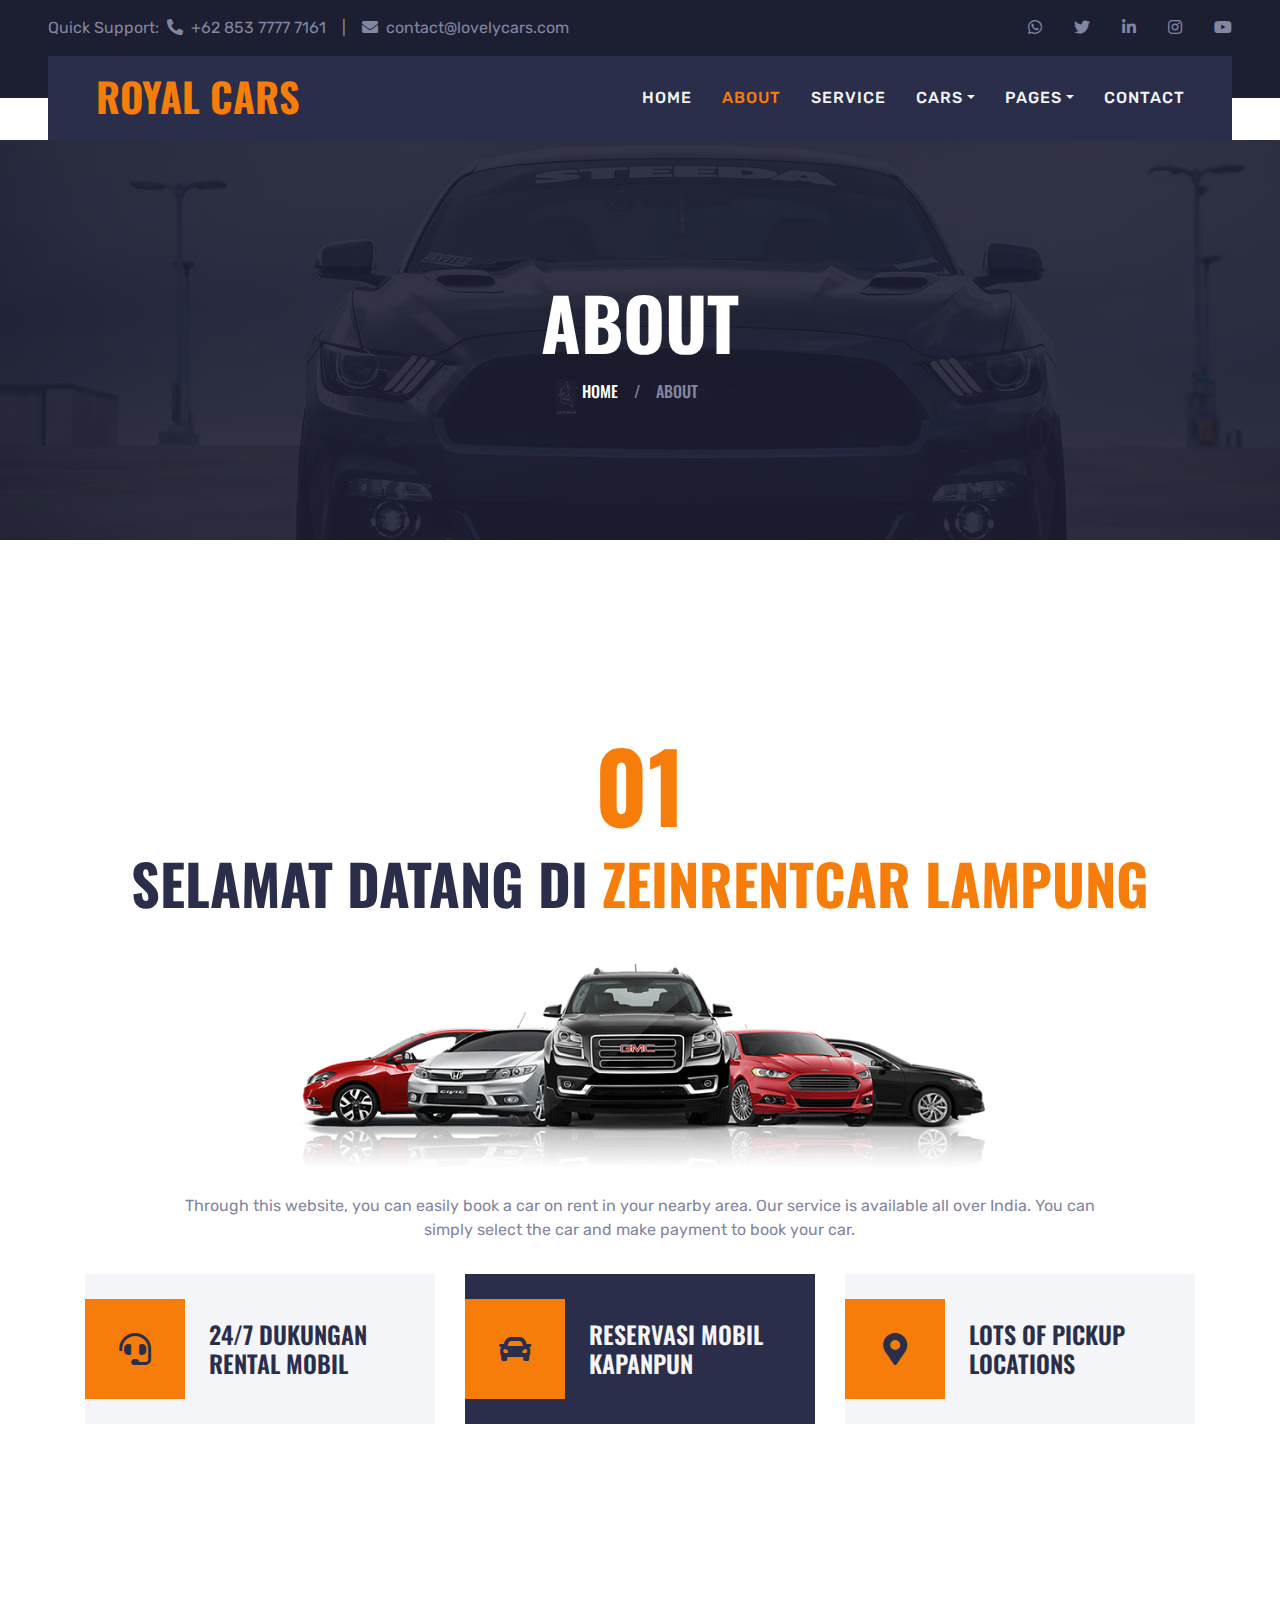
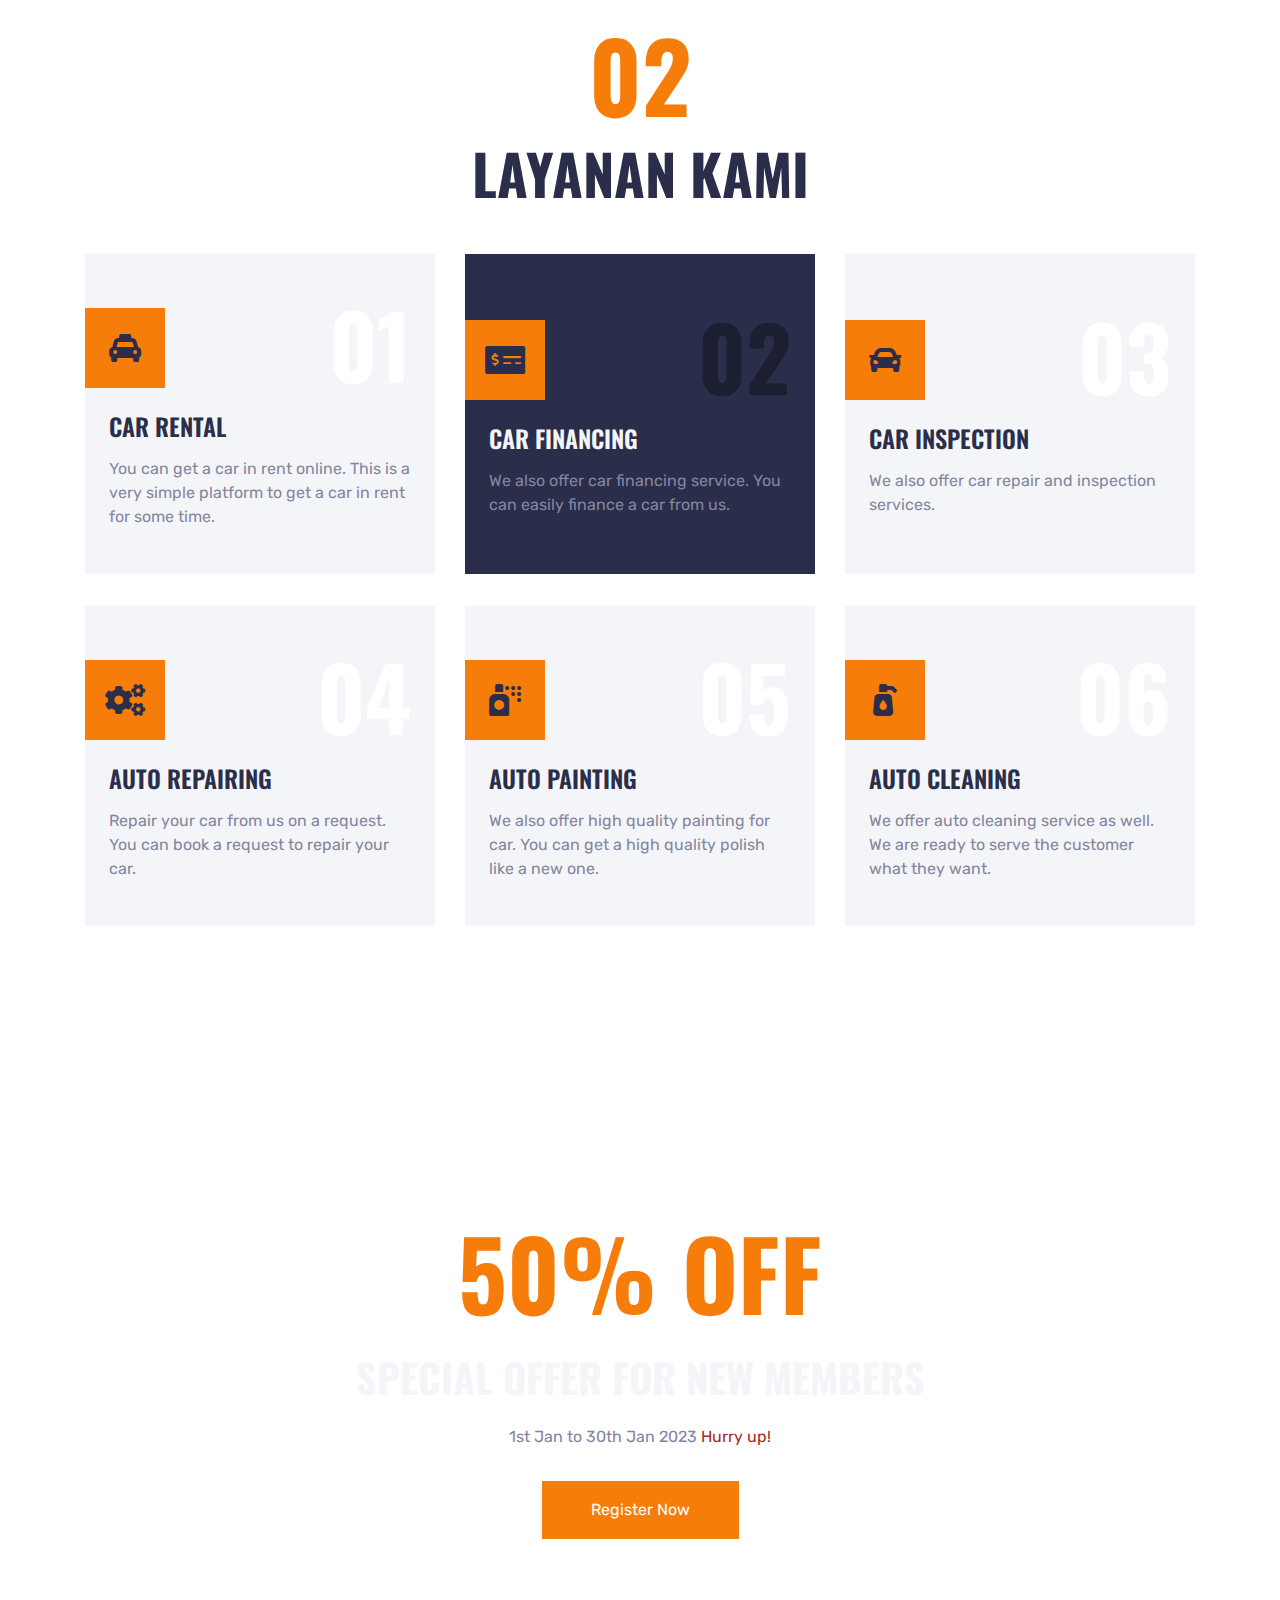
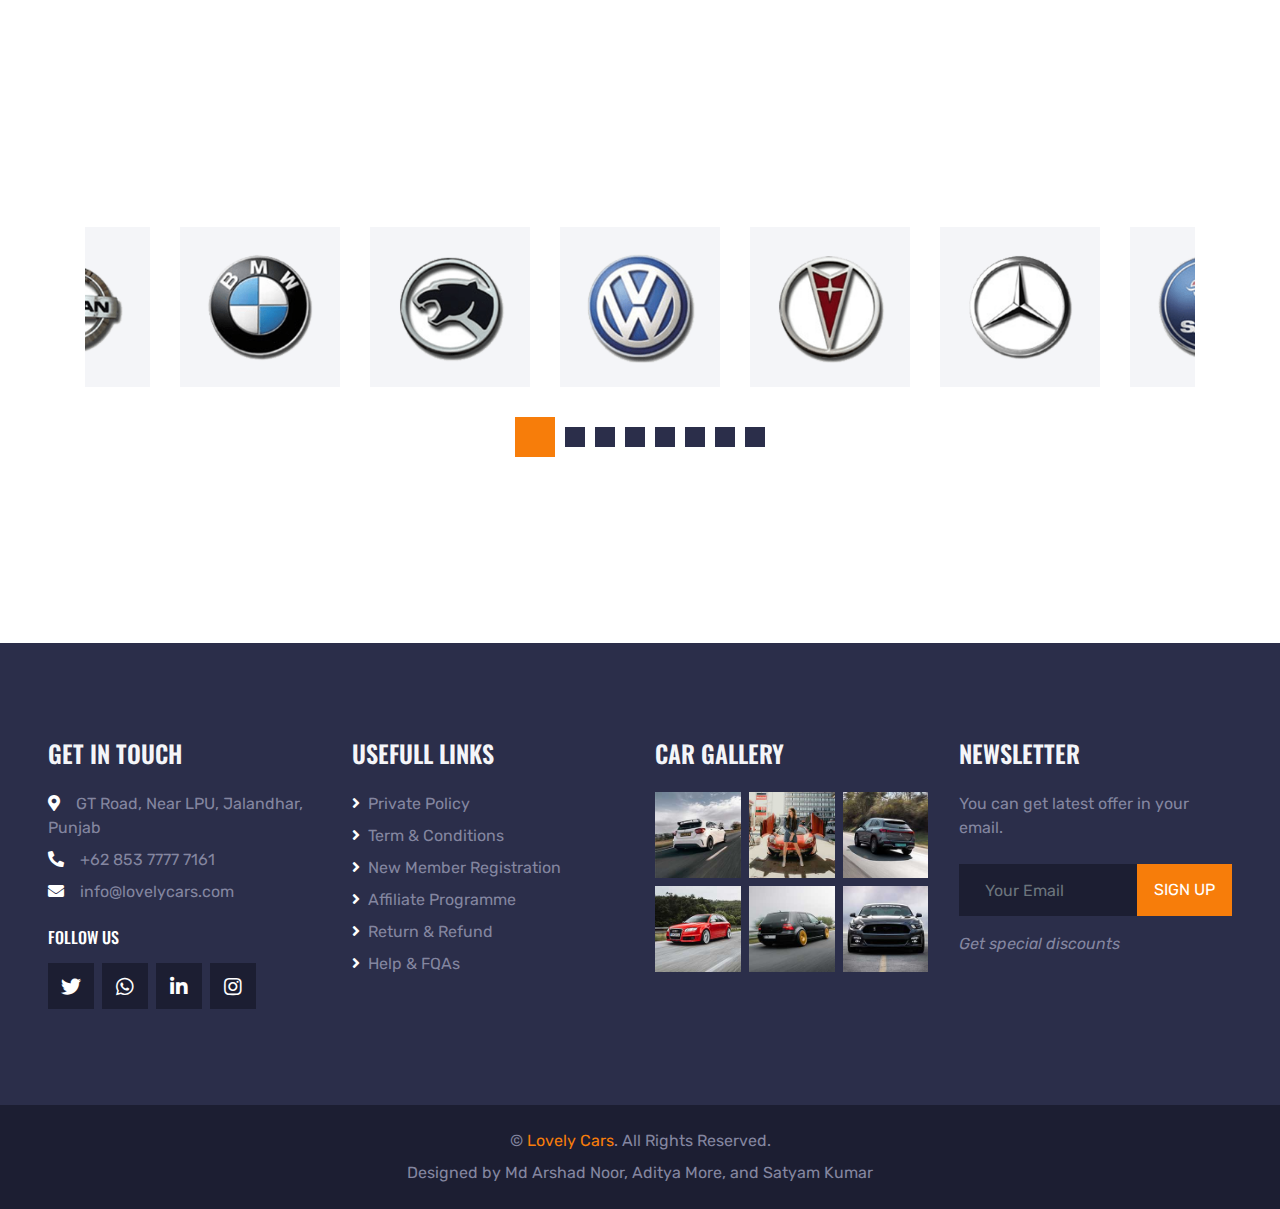
==== about.html @ 0894b6e5 "first commit" ====
<!DOCTYPE html>
<html lang="en">

<head>
    <meta charset="utf-8">
    <title>Lovely Cars - Zeinrentcar Online</title>
    <meta content="width=device-width, initial-scale=1.0" name="viewport">
    <meta content="Lovely Cars - Zeinrentcar online" name="keywords">
    <meta content="This is a car rental website. You can Zeinrentcar in Jalandhar, punjab." name="description">

    <!-- Favicon -->
    <link href="img/favicon.ico" rel="icon">

    <!-- Google Web Fonts -->
    <link rel="preconnect" href="https://fonts.gstatic.com">
    <link href="https://fonts.googleapis.com/css2?family=Oswald:wght@400;500;600;700&family=Rubik&display=swap" rel="stylesheet"> 

    <!-- Font Awesome -->
    <link href="https://cdnjs.cloudflare.com/ajax/libs/font-awesome/5.15.0/css/all.min.css" rel="stylesheet">

    <!-- Libraries Stylesheet -->
    <link href="lib/owlcarousel/assets/owl.carousel.min.css" rel="stylesheet">
    <link href="lib/tempusdominus/css/tempusdominus-bootstrap-4.min.css" rel="stylesheet" />

    <!-- Customized Bootstrap Stylesheet -->
    <link href="css/bootstrap.min.css" rel="stylesheet">

    <!-- Template Stylesheet -->
    <link href="css/style.css" rel="stylesheet">
</head>

<body>
    <!-- Topbar Start -->
    <div class="container-fluid bg-dark py-3 px-lg-5 d-none d-lg-block">
        <div class="row">
            <div class="col-md-6 text-center text-lg-left mb-2 mb-lg-0">
                <div class="d-inline-flex align-items-center">
                    <span class="text-body">Quick Support: &nbsp;</span>
                    <a class="text-body pr-3" href=""><i class="fa fa-phone-alt mr-2"></i>+62 853 7777 7161</a>
                    <span class="text-body">|</span>
                    <a class="text-body px-3" href=""><i class="fa fa-envelope mr-2"></i>contact@lovelycars.com</a>
                </div>
            </div>
            <div class="col-md-6 text-center text-lg-right">
                <div class="d-inline-flex align-items-center">
                    <a class="text-body px-3" href="">
                        <i class="fab fa-whatsapp"></i>
                    </a>
                    <a class="text-body px-3" href="">
                        <i class="fab fa-twitter"></i>
                    </a>
                    <a class="text-body px-3" href="">
                        <i class="fab fa-linkedin-in"></i>
                    </a>
                    <a class="text-body px-3" href="">
                        <i class="fab fa-instagram"></i>
                    </a>
                    <a class="text-body pl-3" href="">
                        <i class="fab fa-youtube"></i>
                    </a>
                </div>
            </div>
        </div>
    </div>
    <!-- Topbar End -->


    <!-- Navbar Start -->
    <div class="container-fluid position-relative nav-bar p-0">
        <div class="position-relative px-lg-5" style="z-index: 9;">
            <nav class="navbar navbar-expand-lg bg-secondary navbar-dark py-3 py-lg-0 pl-3 pl-lg-5">
                <a href="" class="navbar-brand">
                    <h1 class="text-uppercase text-primary mb-1">Royal Cars</h1>
                </a>
                <button type="button" class="navbar-toggler" data-toggle="collapse" data-target="#navbarCollapse">
                    <span class="navbar-toggler-icon"></span>
                </button>
                <div class="collapse navbar-collapse justify-content-between px-3" id="navbarCollapse">
                    <div class="navbar-nav ml-auto py-0">
                        <a href="index.html" class="nav-item nav-link">Home</a>
                        <a href="about.html" class="nav-item nav-link active">About</a>
                        <a href="service.html" class="nav-item nav-link">Service</a>
                        <div class="nav-item dropdown">
                            <a href="#" class="nav-link dropdown-toggle" data-toggle="dropdown">Cars</a>
                            <div class="dropdown-menu rounded-0 m-0">
                                <a href="car.html" class="dropdown-item">Car Listing</a>
                                <a href="detail.html" class="dropdown-item">Car Detail</a>
                                <a href="booking.html" class="dropdown-item">Car Booking</a>
                            </div>
                        </div>
                        <div class="nav-item dropdown">
                            <a href="#" class="nav-link dropdown-toggle" data-toggle="dropdown">Pages</a>
                            <div class="dropdown-menu rounded-0 m-0">
                                <a href="#" class="dropdown-item">The Team</a>
                                <a href="#" class="dropdown-item">Testimonial</a>
                            </div>
                        </div>
                        <a href="contact.html" class="nav-item nav-link">Contact</a>
                    </div>
                </div>
            </nav>
        </div>
    </div>
    <!-- Navbar End -->


    <!-- Page Header Start -->
    <div class="container-fluid page-header">
        <h1 class="display-3 text-uppercase text-white mb-3">About</h1>
        <div class="d-inline-flex text-white">
            <h6 class="text-uppercase m-0"><a class="text-white" href="">Home</a></h6>
            <h6 class="text-body m-0 px-3">/</h6>
            <h6 class="text-uppercase text-body m-0">About</h6>
        </div>
    </div>
    <!-- Page Header Start -->


   <!-- About Start -->
   <div class="container-fluid py-5">
    <div class="container pt-5 pb-3">
        <h1 class="display-1 text-primary text-center">01</h1>
        <h1 class="display-4 text-uppercase text-center mb-5">Selamat Datang di <span class="text-primary">ZEINRENTCAR LAMPUNG</span></h1>
        <div class="row justify-content-center">
            <div class="col-lg-10 text-center">
                <img class="w-75 mb-4" src="img/about.png" alt="">
                <p>Through this website, you can easily book a car on rent in your nearby area. Our service is available all over India. You can simply select the car and make payment to book your car.</p>
            </div>
        </div>
        <div class="row mt-3">
            <div class="col-lg-4 mb-2">
                <div class="d-flex align-items-center bg-light p-4 mb-4" style="height: 150px;">
                    <div class="d-flex align-items-center justify-content-center flex-shrink-0 bg-primary ml-n4 mr-4" style="width: 100px; height: 100px;">
                        <i class="fa fa-2x fa-headset text-secondary"></i>
                    </div>
                    <h4 class="text-uppercase m-0">24/7 Dukungan Rental Mobil</h4>
                </div>
            </div>
            <div class="col-lg-4 mb-2">
                <div class="d-flex align-items-center bg-secondary p-4 mb-4" style="height: 150px;">
                    <div class="d-flex align-items-center justify-content-center flex-shrink-0 bg-primary ml-n4 mr-4" style="width: 100px; height: 100px;">
                        <i class="fa fa-2x fa-car text-secondary"></i>
                    </div>
                    <h4 class="text-light text-uppercase m-0">Reservasi Mobil Kapanpun</h4>
                </div>
            </div>
            <div class="col-lg-4 mb-2">
                <div class="d-flex align-items-center bg-light p-4 mb-4" style="height: 150px;">
                    <div class="d-flex align-items-center justify-content-center flex-shrink-0 bg-primary ml-n4 mr-4" style="width: 100px; height: 100px;">
                        <i class="fa fa-2x fa-map-marker-alt text-secondary"></i>
                    </div>
                    <h4 class="text-uppercase m-0">Lots Of Pickup Locations</h4>
                </div>
            </div>
        </div>
    </div>
</div>
<!-- About End -->


<!-- Services Start -->
<div class="container-fluid py-5">
    <div class="container pt-5 pb-3">
        <h1 class="display-1 text-primary text-center">02</h1>
        <h1 class="display-4 text-uppercase text-center mb-5">Layanan Kami</h1>
        <div class="row">
            <div class="col-lg-4 col-md-6 mb-2">
                <div class="service-item d-flex flex-column justify-content-center px-4 mb-4">
                    <div class="d-flex align-items-center justify-content-between mb-3">
                        <div class="d-flex align-items-center justify-content-center bg-primary ml-n4" style="width: 80px; height: 80px;">
                            <i class="fa fa-2x fa-taxi text-secondary"></i>
                        </div>
                        <h1 class="display-2 text-white mt-n2 m-0">01</h1>
                    </div>
                    <h4 class="text-uppercase mb-3">Car Rental</h4>
                    <p class="m-0">You can get a car in rent online. This is a very simple platform to get a car in rent for some time.</p>
                </div>
            </div>
            <div class="col-lg-4 col-md-6 mb-2">
                <div class="service-item active d-flex flex-column justify-content-center px-4 mb-4">
                    <div class="d-flex align-items-center justify-content-between mb-3">
                        <div class="d-flex align-items-center justify-content-center bg-primary ml-n4" style="width: 80px; height: 80px;">
                            <i class="fa fa-2x fa-money-check-alt text-secondary"></i>
                        </div>
                        <h1 class="display-2 text-white mt-n2 m-0">02</h1>
                    </div>
                    <h4 class="text-uppercase mb-3">Car Financing</h4>
                    <p class="m-0">We also offer car financing service. You can easily finance a car from us.</p>
                </div>
            </div>
            <div class="col-lg-4 col-md-6 mb-2">
                <div class="service-item d-flex flex-column justify-content-center px-4 mb-4">
                    <div class="d-flex align-items-center justify-content-between mb-3">
                        <div class="d-flex align-items-center justify-content-center bg-primary ml-n4" style="width: 80px; height: 80px;">
                            <i class="fa fa-2x fa-car text-secondary"></i>
                        </div>
                        <h1 class="display-2 text-white mt-n2 m-0">03</h1>
                    </div>
                    <h4 class="text-uppercase mb-3">Car Inspection</h4>
                    <p class="m-0">We also offer car repair and inspection services.</p>
                </div>
            </div>
            <div class="col-lg-4 col-md-6 mb-2">
                <div class="service-item d-flex flex-column justify-content-center px-4 mb-4">
                    <div class="d-flex align-items-center justify-content-between mb-3">
                        <div class="d-flex align-items-center justify-content-center bg-primary ml-n4" style="width: 80px; height: 80px;">
                            <i class="fa fa-2x fa-cogs text-secondary"></i>
                        </div>
                        <h1 class="display-2 text-white mt-n2 m-0">04</h1>
                    </div>
                    <h4 class="text-uppercase mb-3">Auto Repairing</h4>
                    <p class="m-0">Repair your car from us on a request. You can book a request to repair your car.</p>
                </div>
            </div>
            <div class="col-lg-4 col-md-6 mb-2">
                <div class="service-item d-flex flex-column justify-content-center px-4 mb-4">
                    <div class="d-flex align-items-center justify-content-between mb-3">
                        <div class="d-flex align-items-center justify-content-center bg-primary ml-n4" style="width: 80px; height: 80px;">
                            <i class="fa fa-2x fa-spray-can text-secondary"></i>
                        </div>
                        <h1 class="display-2 text-white mt-n2 m-0">05</h1>
                    </div>
                    <h4 class="text-uppercase mb-3">Auto Painting</h4>
                    <p class="m-0">We also offer high quality painting for car. You can get a high quality polish like a new one.</p>
                </div>
            </div>
            <div class="col-lg-4 col-md-6 mb-2">
                <div class="service-item d-flex flex-column justify-content-center px-4 mb-4">
                    <div class="d-flex align-items-center justify-content-between mb-3">
                        <div class="d-flex align-items-center justify-content-center bg-primary ml-n4" style="width: 80px; height: 80px;">
                            <i class="fa fa-2x fa-pump-soap text-secondary"></i>
                        </div>
                        <h1 class="display-2 text-white mt-n2 m-0">06</h1>
                    </div>
                    <h4 class="text-uppercase mb-3">Auto Cleaning</h4>
                    <p class="m-0">We offer auto cleaning service as well. We are ready to serve the customer what they want.</p>
                </div>
            </div>
        </div>
    </div>
</div>
<!-- Services End -->


<!-- Banner Start -->
<div class="container-fluid py-5">
    <div class="container py-5">
        <div class="bg-banner py-5 px-4 text-center">
            <div class="py-5">
                <h1 class="display-1 text-uppercase text-primary mb-4">50% OFF</h1>
                <h1 class="text-uppercase text-light mb-4">Special Offer For New Members</h1>
                <p class="mb-4">1st Jan to 30th Jan 2023&nbsp;<span style="color:brown">Hurry up!</span></p>
                <a class="btn btn-primary mt-2 py-3 px-5" href="">Register Now</a>
            </div>
        </div>
    </div>
</div>
<!-- Banner End -->


    <!-- Vendor Start -->
    <div class="container-fluid py-5">
        <div class="container py-5">
            <div class="owl-carousel vendor-carousel">
                <div class="bg-light p-4">
                    <img src="img/vendor-1.png" alt="">
                </div>
                <div class="bg-light p-4">
                    <img src="img/vendor-2.png" alt="">
                </div>
                <div class="bg-light p-4">
                    <img src="img/vendor-3.png" alt="">
                </div>
                <div class="bg-light p-4">
                    <img src="img/vendor-4.png" alt="">
                </div>
                <div class="bg-light p-4">
                    <img src="img/vendor-5.png" alt="">
                </div>
                <div class="bg-light p-4">
                    <img src="img/vendor-6.png" alt="">
                </div>
                <div class="bg-light p-4">
                    <img src="img/vendor-7.png" alt="">
                </div>
                <div class="bg-light p-4">
                    <img src="img/vendor-8.png" alt="">
                </div>
            </div>
        </div>
    </div>
    <!-- Vendor End -->


   <!-- Footer Start -->
   <div class="container-fluid bg-secondary py-5 px-sm-3 px-md-5" style="margin-top: 90px;">
    <div class="row pt-5">
        <div class="col-lg-3 col-md-6 mb-5">
            <h4 class="text-uppercase text-light mb-4">Get In Touch</h4>
            <p class="mb-2"><i class="fa fa-map-marker-alt text-white mr-3"></i>GT Road, Near LPU, Jalandhar, Punjab</p>
            <p class="mb-2"><i class="fa fa-phone-alt text-white mr-3"></i>+62 853 7777 7161</p>
            <p><i class="fa fa-envelope text-white mr-3"></i>info@lovelycars.com</p>
            <h6 class="text-uppercase text-white py-2">Follow Us</h6>
            <div class="d-flex justify-content-start">
                <a class="btn btn-lg btn-dark btn-lg-square mr-2" href="#"><i class="fab fa-twitter"></i></a>
                <a class="btn btn-lg btn-dark btn-lg-square mr-2" href="#"><i class="fab fa-whatsapp"></i></a>
                <a class="btn btn-lg btn-dark btn-lg-square mr-2" href="#"><i class="fab fa-linkedin-in"></i></a>
                <a class="btn btn-lg btn-dark btn-lg-square" href="#"><i class="fab fa-instagram"></i></a>
            </div>
        </div>
        <div class="col-lg-3 col-md-6 mb-5">
            <h4 class="text-uppercase text-light mb-4">Usefull Links</h4>
            <div class="d-flex flex-column justify-content-start">
                <a class="text-body mb-2" href="#"><i class="fa fa-angle-right text-white mr-2"></i>Private Policy</a>
                <a class="text-body mb-2" href="#"><i class="fa fa-angle-right text-white mr-2"></i>Term & Conditions</a>
                <a class="text-body mb-2" href="#"><i class="fa fa-angle-right text-white mr-2"></i>New Member Registration</a>
                <a class="text-body mb-2" href="#"><i class="fa fa-angle-right text-white mr-2"></i>Affiliate Programme</a>
                <a class="text-body mb-2" href="#"><i class="fa fa-angle-right text-white mr-2"></i>Return & Refund</a>
                <a class="text-body" href="#"><i class="fa fa-angle-right text-white mr-2"></i>Help & FQAs</a>
            </div>
        </div>
        <div class="col-lg-3 col-md-6 mb-5">
            <h4 class="text-uppercase text-light mb-4">Car Gallery</h4>
            <div class="row mx-n1">
                <div class="col-4 px-1 mb-2">
                    <a href=""><img class="w-100" src="img/gallery-1.jpg" alt=""></a>
                </div>
                <div class="col-4 px-1 mb-2">
                    <a href=""><img class="w-100" src="img/gallery-2.jpg" alt=""></a>
                </div>
                <div class="col-4 px-1 mb-2">
                    <a href=""><img class="w-100" src="img/gallery-3.jpg" alt=""></a>
                </div>
                <div class="col-4 px-1 mb-2">
                    <a href=""><img class="w-100" src="img/gallery-4.jpg" alt=""></a>
                </div>
                <div class="col-4 px-1 mb-2">
                    <a href=""><img class="w-100" src="img/gallery-5.jpg" alt=""></a>
                </div>
                <div class="col-4 px-1 mb-2">
                    <a href=""><img class="w-100" src="img/gallery-6.jpg" alt=""></a>
                </div>
            </div>
        </div>
        <div class="col-lg-3 col-md-6 mb-5">
            <h4 class="text-uppercase text-light mb-4">Newsletter</h4>
            <p class="mb-4">You can get latest offer in your email.</p>
            <div class="w-100 mb-3">
                <div class="input-group">
                    <input type="text" class="form-control bg-dark border-dark" style="padding: 25px;" placeholder="Your Email">
                    <div class="input-group-append">
                        <button class="btn btn-primary text-uppercase px-3">Sign Up</button>
                    </div>
                </div>
            </div>
            <i>Get special discounts</i>
        </div>
    </div>
</div>
<div class="container-fluid bg-dark py-4 px-sm-3 px-md-5">
    <p class="mb-2 text-center text-body">&copy; <a href="#">Lovely Cars</a>. All Rights Reserved.</p>
    
    <!--/*** This template is free as long as you keep the footer author’s credit link/attribution link/backlink. If you'd like to use the template without the footer author’s credit link/attribution link/backlink, you can purchase the Credit Removal License from "https://htmlcodex.com/credit-removal". Thank you for your support. ***/-->					
    <p class="m-0 text-center text-body">Designed by Md Arshad Noor, Aditya More, and Satyam Kumar</p>
</div>
<!-- Footer End -->


    <!-- Back to Top -->
    <a href="#" class="btn btn-lg btn-primary btn-lg-square back-to-top"><i class="fa fa-angle-double-up"></i></a>


    <!-- JavaScript Libraries -->
    <script src="https://code.jquery.com/jquery-3.4.1.min.js"></script>
    <script src="https://stackpath.bootstrapcdn.com/bootstrap/4.4.1/js/bootstrap.bundle.min.js"></script>
    <script src="lib/easing/easing.min.js"></script>
    <script src="lib/waypoints/waypoints.min.js"></script>
    <script src="lib/owlcarousel/owl.carousel.min.js"></script>
    <script src="lib/tempusdominus/js/moment.min.js"></script>
    <script src="lib/tempusdominus/js/moment-timezone.min.js"></script>
    <script src="lib/tempusdominus/js/tempusdominus-bootstrap-4.min.js"></script>

    <!-- Template Javascript -->
    <script src="js/main.js"></script>
</body>

</html>
---- css/style.css ----
/********** Template CSS **********/
:root {
    --primary: #F77D0A;
    --secondary: #2B2E4A;
    --light: #F4F5F8;
    --dark: #1C1E32;
}

h1,
h2,
.font-weight-bold {
    font-weight: 700 !important;
}

h3,
h4,
.font-weight-semi-bold {
    font-weight: 600 !important;
}

h5,
h6,
.font-weight-medium {
    font-weight: 500 !important;
}

.btn-square {
    width: 36px;
    height: 36px;
}

.btn-sm-square {
    width: 28px;
    height: 28px;
}

.btn-lg-square {
    width: 46px;
    height: 46px;
}

.btn-square,
.btn-sm-square,
.btn-lg-square {
    padding-left: 0;
    padding-right: 0;
    text-align: center;
}

.back-to-top {
    position: fixed;
    display: none;
    right: 30px;
    bottom: 30px;
    z-index: 99;
}

.nav-bar::before {
    position: absolute;
    content: "";
    width: 100%;
    height: 50%;
    top: 0;
    left: 0;
    background: var(--dark);
}

.nav-bar::after {
    position: absolute;
    content: "";
    width: 100%;
    height: 50%;
    bottom: 0;
    left: 0;
    background: #ffffff;
}

.navbar-dark .navbar-nav .nav-link {
    padding: 30px 15px;
    font-size: 16px;
    font-weight: 500;
    letter-spacing: 1px;
    text-transform: uppercase;
    color: var(--light);
    outline: none;
}

.navbar-dark .navbar-nav .nav-link:hover,
.navbar-dark .navbar-nav .nav-link.active {
    color: var(--primary);
}

@media (max-width: 991.98px) {
    .navbar-dark .navbar-nav .nav-link  {
        padding: 10px 15px;
    }
}

.carousel-caption {
    top: 0;
    left: 0;
    right: 0;
    bottom: 0;
    background: rgba(28, 30, 50, .7);
    z-index: 1;
}

@media (max-width: 576px) {
    .carousel-caption h4 {
        font-size: 18px;
        font-weight: 500 !important;
    }

    .carousel-caption h1 {
        font-size: 30px;
        font-weight: 600 !important;
    }
}

.page-header {
    height: 400px;
    margin-bottom: 90px;
    display: flex;
    flex-direction: column;
    align-items: center;
    justify-content: center;
    background: linear-gradient(rgba(28, 30, 50, .9), rgba(28, 30, 50, .9)), url(../img/bg-banner.jpg);
    background-attachment: fixed;
}

@media (max-width: 991.98px) {
    .page-header {
        height: 300px;
    }
}

.service-item {
    height: 320px;
    background: var(--light);
    transition: .5s;
}

.service-item:hover,
.service-item.active {
    background: var(--secondary);
}

.service-item h1,
.service-item h4 {
    transition: .5s;
}

.service-item:hover h1,
.service-item.active h1 {
    color: var(--dark) !important;
}

.service-item:hover h4,
.service-item.active h4 {
    color: var(--light);
}

.rent-item {
    padding: 30px;
    text-align: center;
    background: var(--light);
    transition: .5s;
}

.rent-item:hover,
.rent-item.active {
    background: var(--secondary);
}

.rent-item h4 {
    transition: .5s;
}

.rent-item:hover h4,
.rent-item.active h4 {
    color: var(--light);
}

.team-item {
    padding: 30px 30px 0 30px;
    text-align: center;
    background: var(--light);
    transition: .5s;
}

.team-item:hover,
.owl-item.center .team-item {
    background: var(--secondary);
}

.team-item h4 {
    transition: .5s;
}

.owl-item.center .team-item h4,
.owl-item.center .rent-item h4 {
    color: var(--light);
}

.team-item .team-social {
    top: 0;
    left: 0;
    opacity: 0;
    transition: .5s;
    background: var(--light);
}

.owl-item.center .team-item .team-social,
.owl-item.center .rent-item {
    background: var(--secondary);
}

.team-item:hover .team-social {
    opacity: 1;
    background: var(--secondary);
}

.team-carousel .owl-nav,
.related-carousel .owl-nav {
    position: absolute;
    width: 100%;
    height: 60px;
    top: calc(50% - 30px);
    left: 0;
    display: flex;
    justify-content: space-between;
    z-index: 1;
}

.team-carousel .owl-nav .owl-prev,
.team-carousel .owl-nav .owl-next,
.related-carousel .owl-nav .owl-prev,
.related-carousel .owl-nav .owl-next {
    position: relative;
    width: 60px;
    height: 60px;
    display: flex;
    align-items: center;
    justify-content: center;
    color: #FFFFFF;
    background: var(--primary);
    font-size: 22px;
    transition: .5s;
}

.team-carousel .owl-nav .owl-prev:hover,
.team-carousel .owl-nav .owl-next:hover,
.related-carousel .owl-nav .owl-prev:hover,
.related-carousel .owl-nav .owl-next:hover {
    background: var(--secondary);
}

.vendor-carousel .owl-dots,
.testimonial-carousel .owl-dots {
    margin-top: 30px;
    display: flex;
    align-items: center;
    justify-content: center;
}

.vendor-carousel .owl-dot,
.testimonial-carousel .owl-dot {
    position: relative;
    display: inline-block;
    margin: 0 5px;
    width: 20px;
    height: 20px;
    background: var(--secondary);
    transition: .5s;
}

.vendor-carousel .owl-dot.active,
.testimonial-carousel .owl-dot.active {
    width: 40px;
    height: 40px;
    background: var(--primary);
}

.testimonial-carousel .owl-item img {
    width: 80px;
    height: 80px;
}

.testimonial-carousel .owl-item .testimonial-item {
    height: 350px;
    transition: .5s;
    background: var(--light);
}

.testimonial-carousel .owl-item.center .testimonial-item {
    background: var(--secondary);
}

.testimonial-carousel .owl-item .testimonial-item h1,
.testimonial-carousel .owl-item .testimonial-item h4 {
    transition: .5s;
}

.testimonial-carousel .owl-item.center .testimonial-item h1 {
    color: var(--dark) !important;
}

.testimonial-carousel .owl-item.center .testimonial-item h4 {
    color: var(--light);
}

.bg-banner {
    background: linear-gradient(rgba(28, 30, 50, .9), rgba(28, 30, 50, .9)), url(../img/bg-banner.jpg);
    background-attachment: fixed;
}
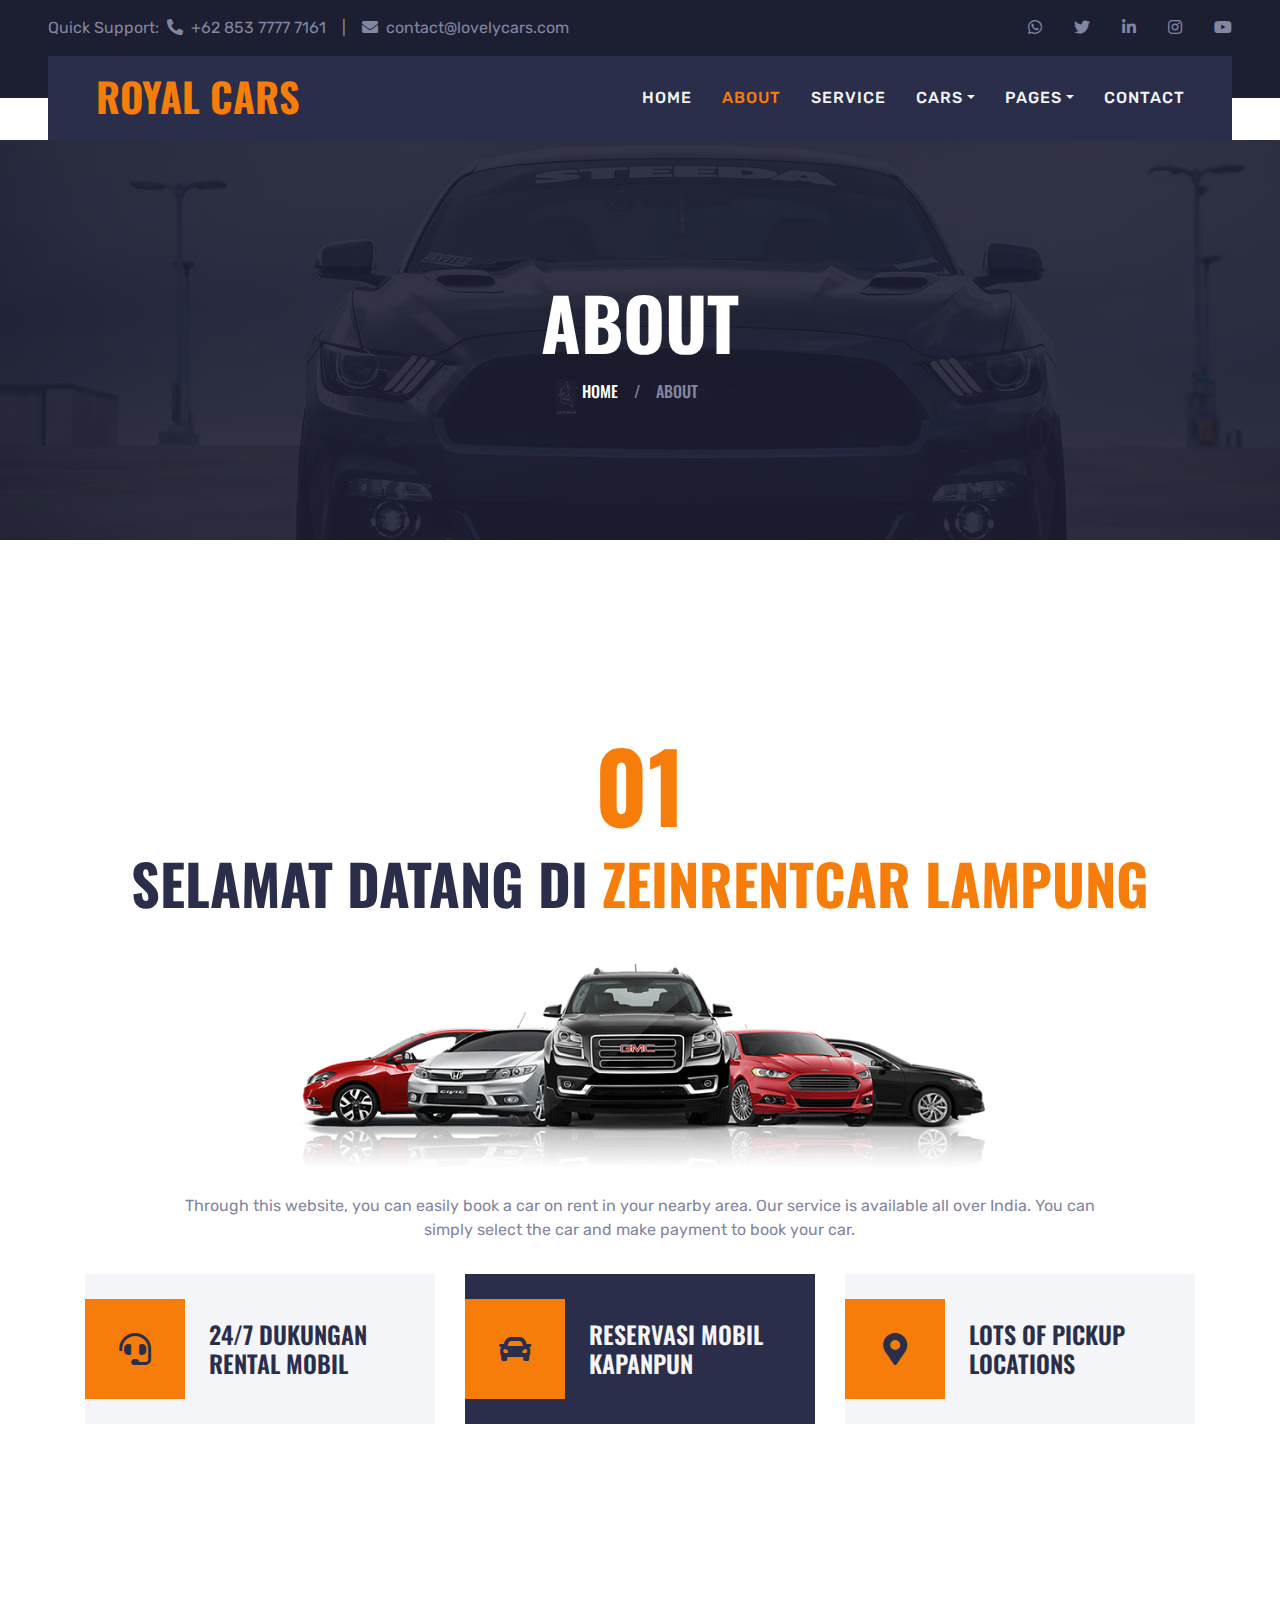
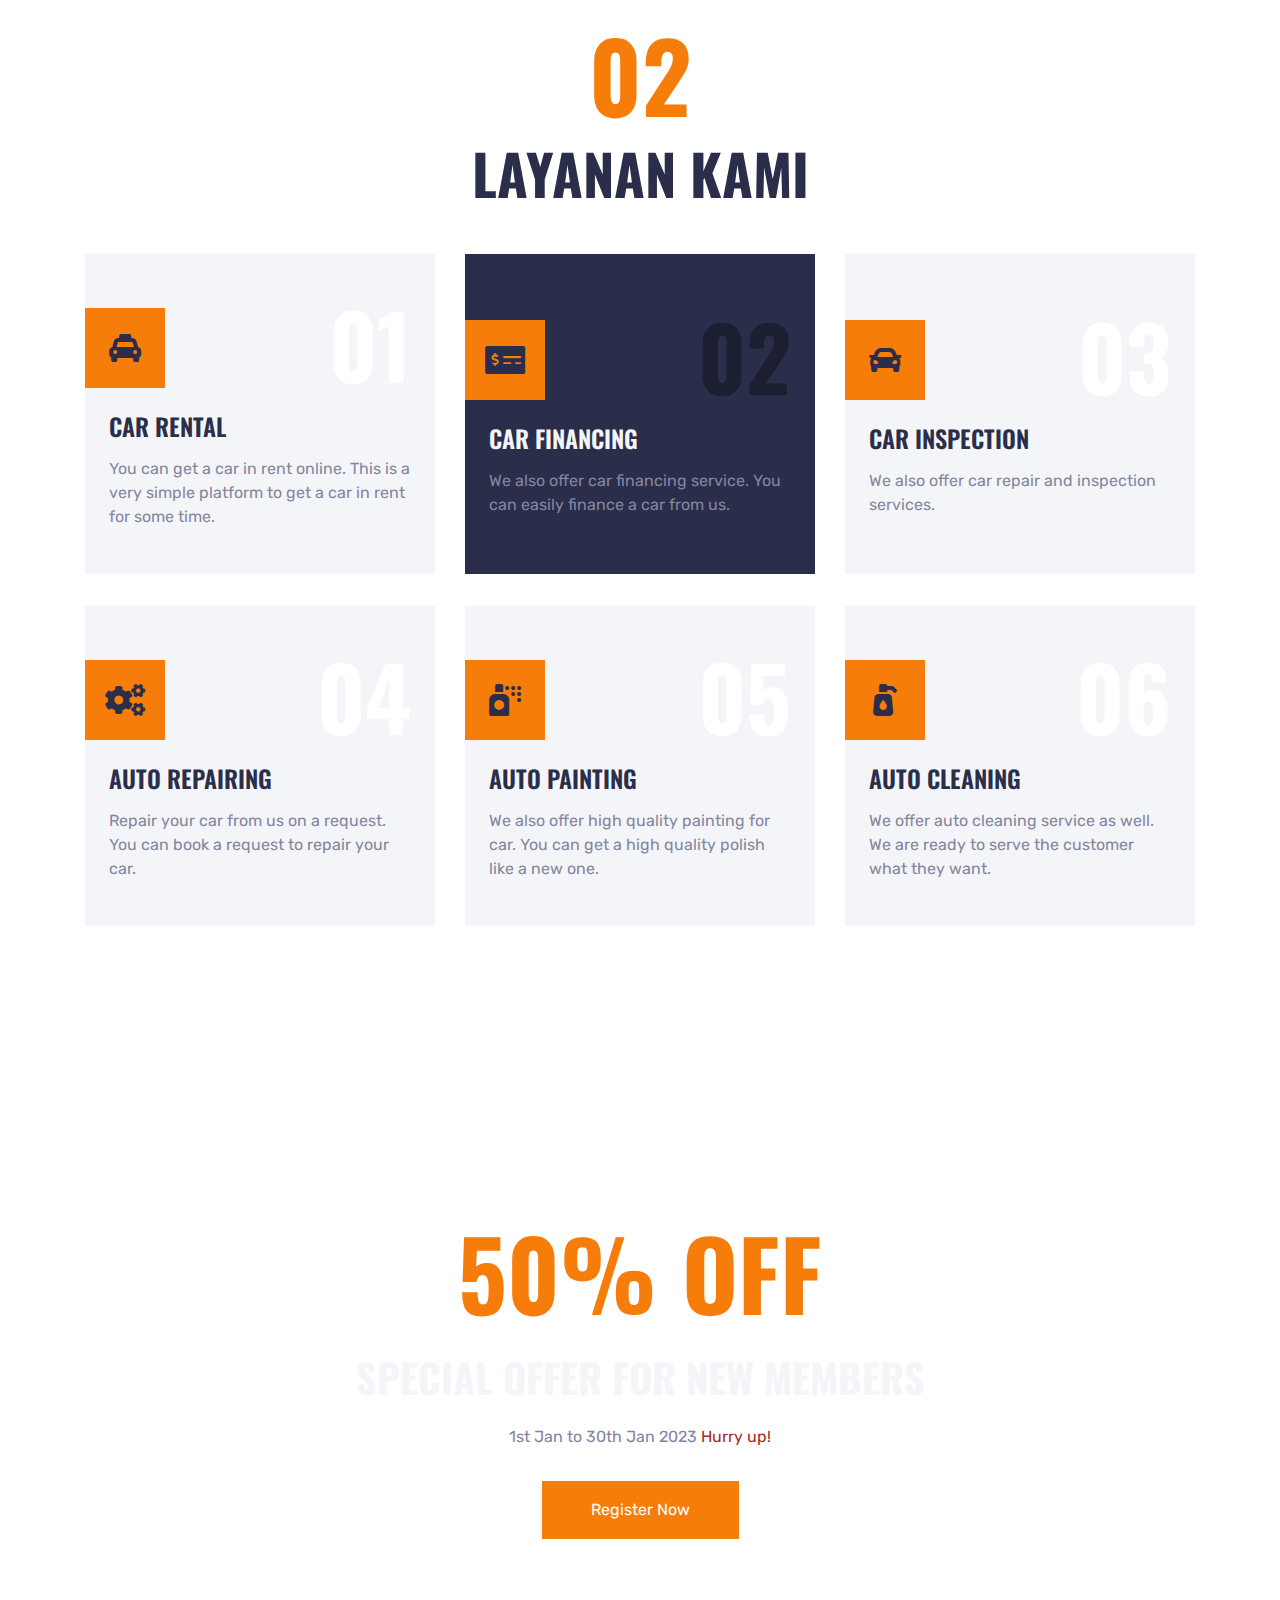
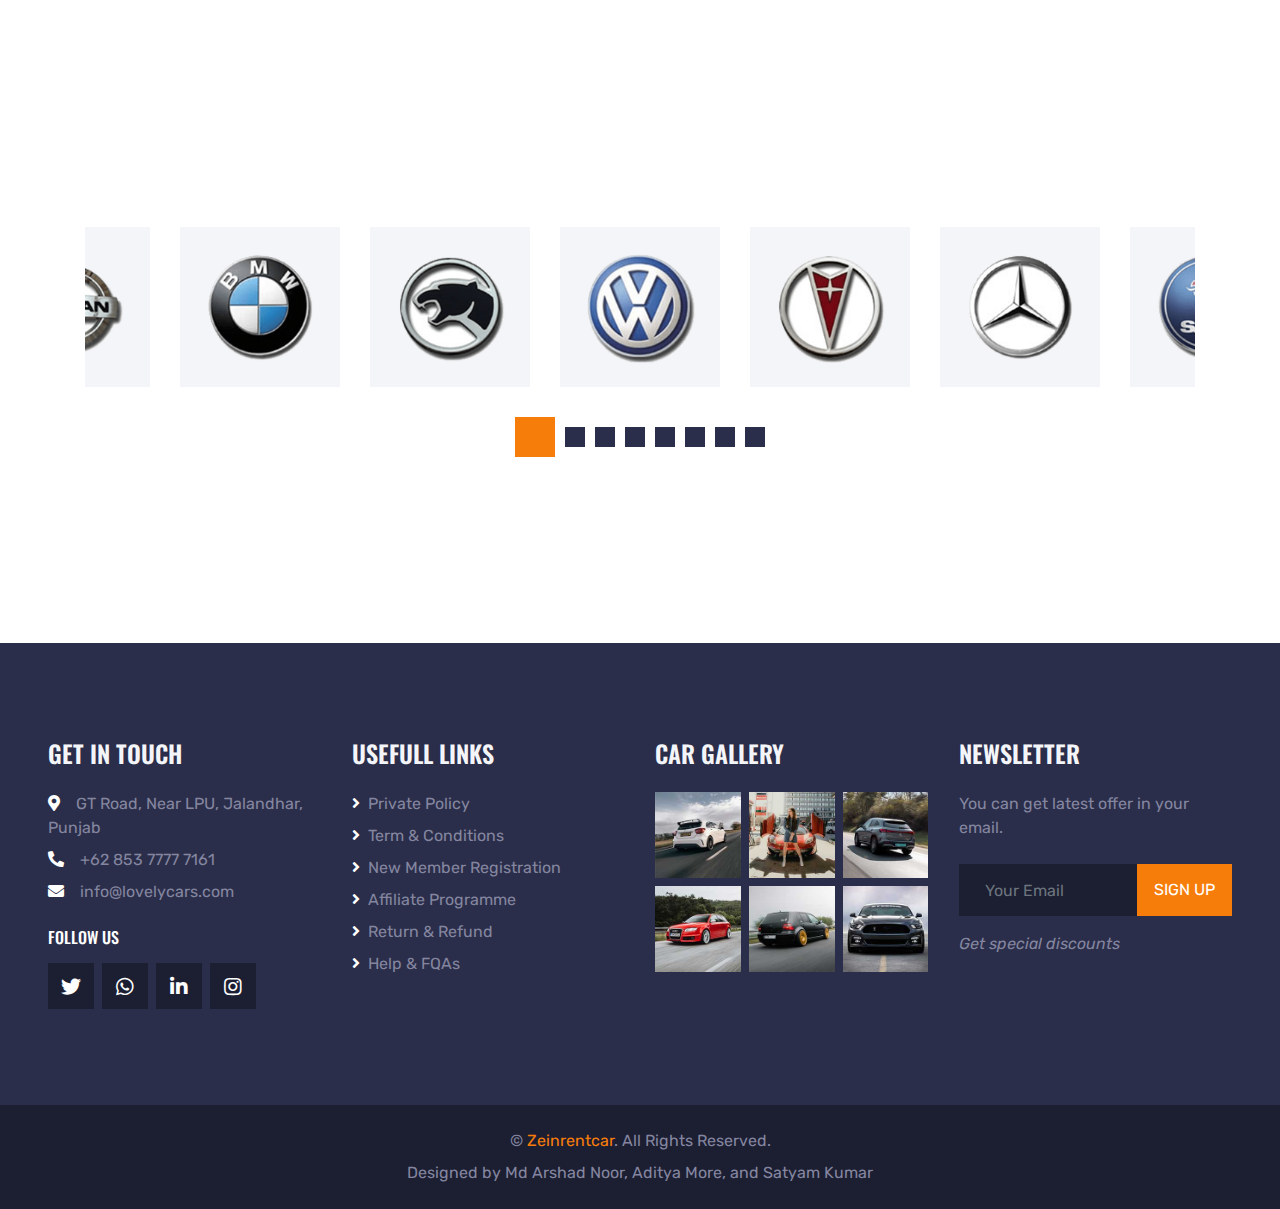
==== commit 4f7a4b6f: "change : rename LOVELY CARS to Zeinrentcar" ====
--- a/about.html
+++ b/about.html
@@ -3,9 +3,9 @@
 
 <head>
     <meta charset="utf-8">
-    <title>Lovely Cars - Zeinrentcar Online</title>
+    <title>Zeinrentcar - Zeinrentcar Online</title>
     <meta content="width=device-width, initial-scale=1.0" name="viewport">
-    <meta content="Lovely Cars - Zeinrentcar online" name="keywords">
+    <meta content="Zeinrentcar - Zeinrentcar online" name="keywords">
     <meta content="This is a car rental website. You can Zeinrentcar in Jalandhar, punjab." name="description">
 
     <!-- Favicon -->
@@ -358,7 +358,7 @@
     </div>
 </div>
 <div class="container-fluid bg-dark py-4 px-sm-3 px-md-5">
-    <p class="mb-2 text-center text-body">&copy; <a href="#">Lovely Cars</a>. All Rights Reserved.</p>
+    <p class="mb-2 text-center text-body">&copy; <a href="#">Zeinrentcar</a>. All Rights Reserved.</p>
     
     <!--/*** This template is free as long as you keep the footer author’s credit link/attribution link/backlink. If you'd like to use the template without the footer author’s credit link/attribution link/backlink, you can purchase the Credit Removal License from "https://htmlcodex.com/credit-removal". Thank you for your support. ***/-->					
     <p class="m-0 text-center text-body">Designed by Md Arshad Noor, Aditya More, and Satyam Kumar</p>
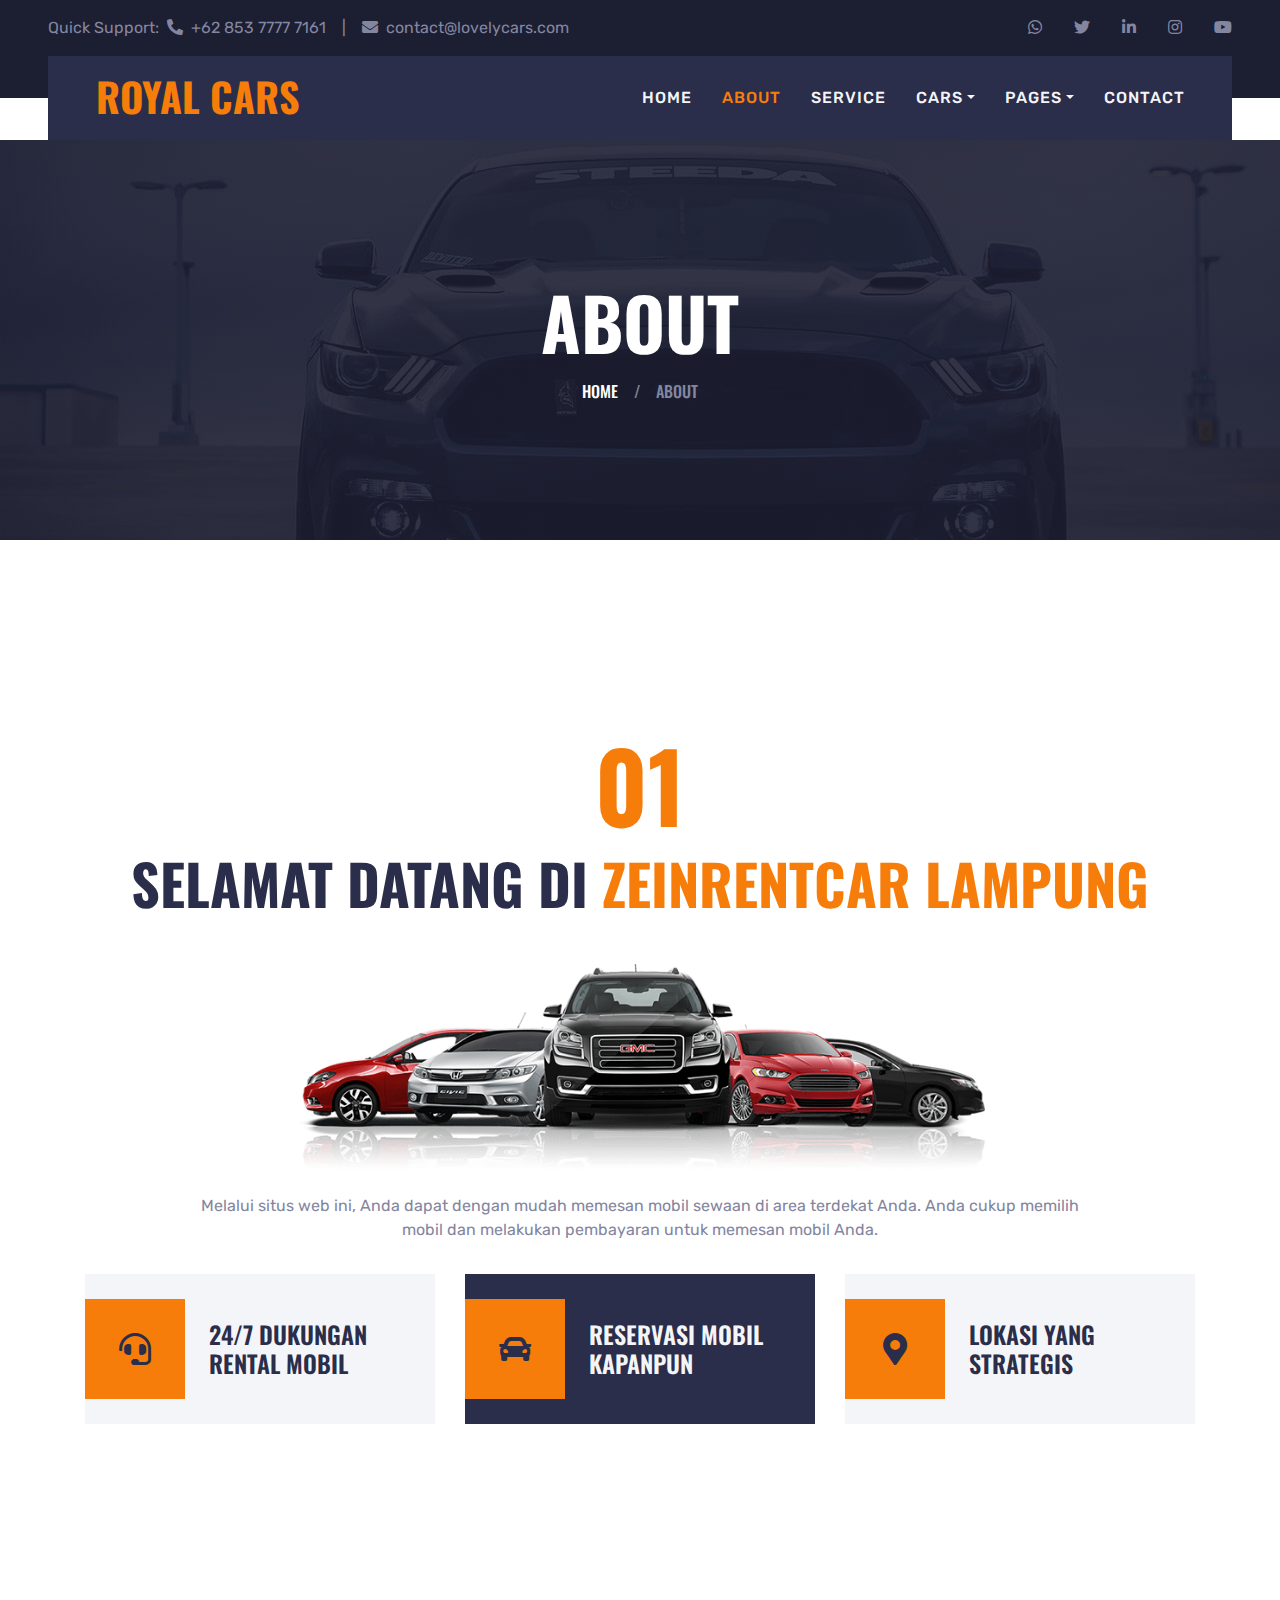
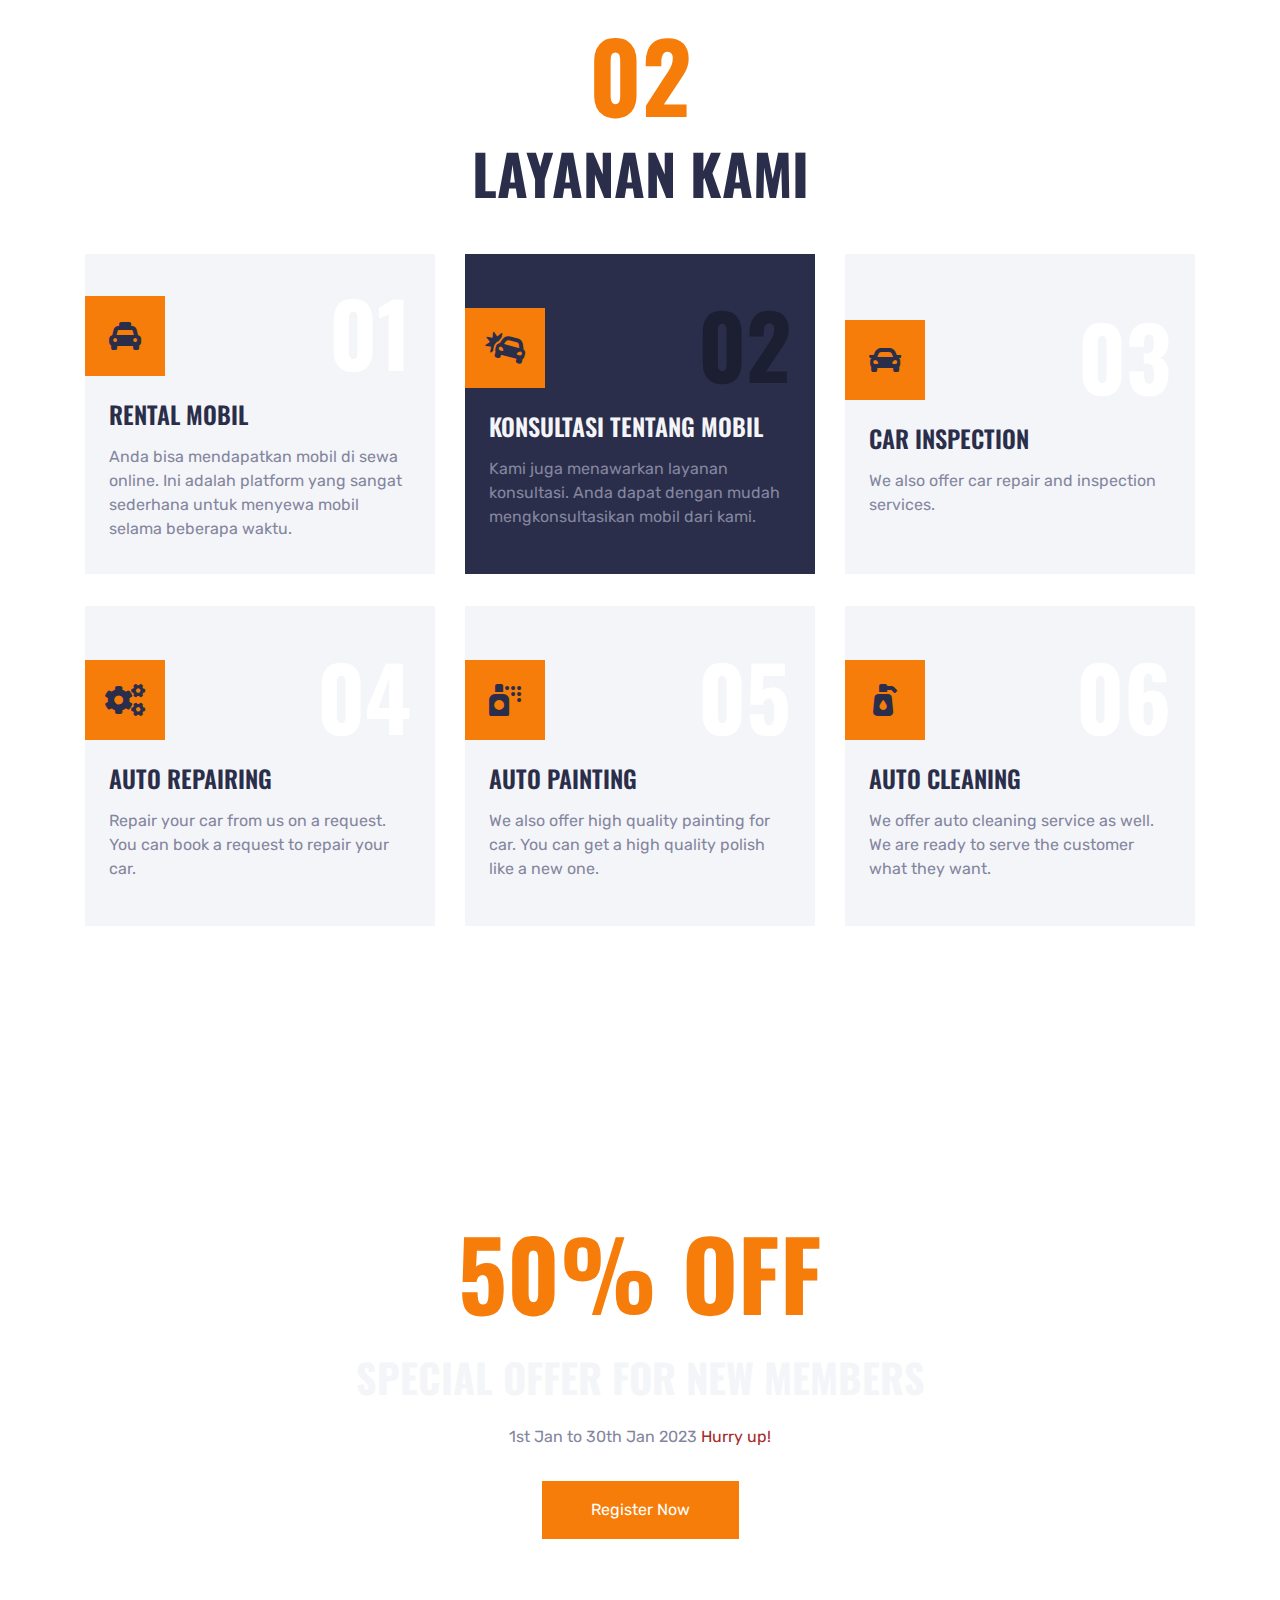
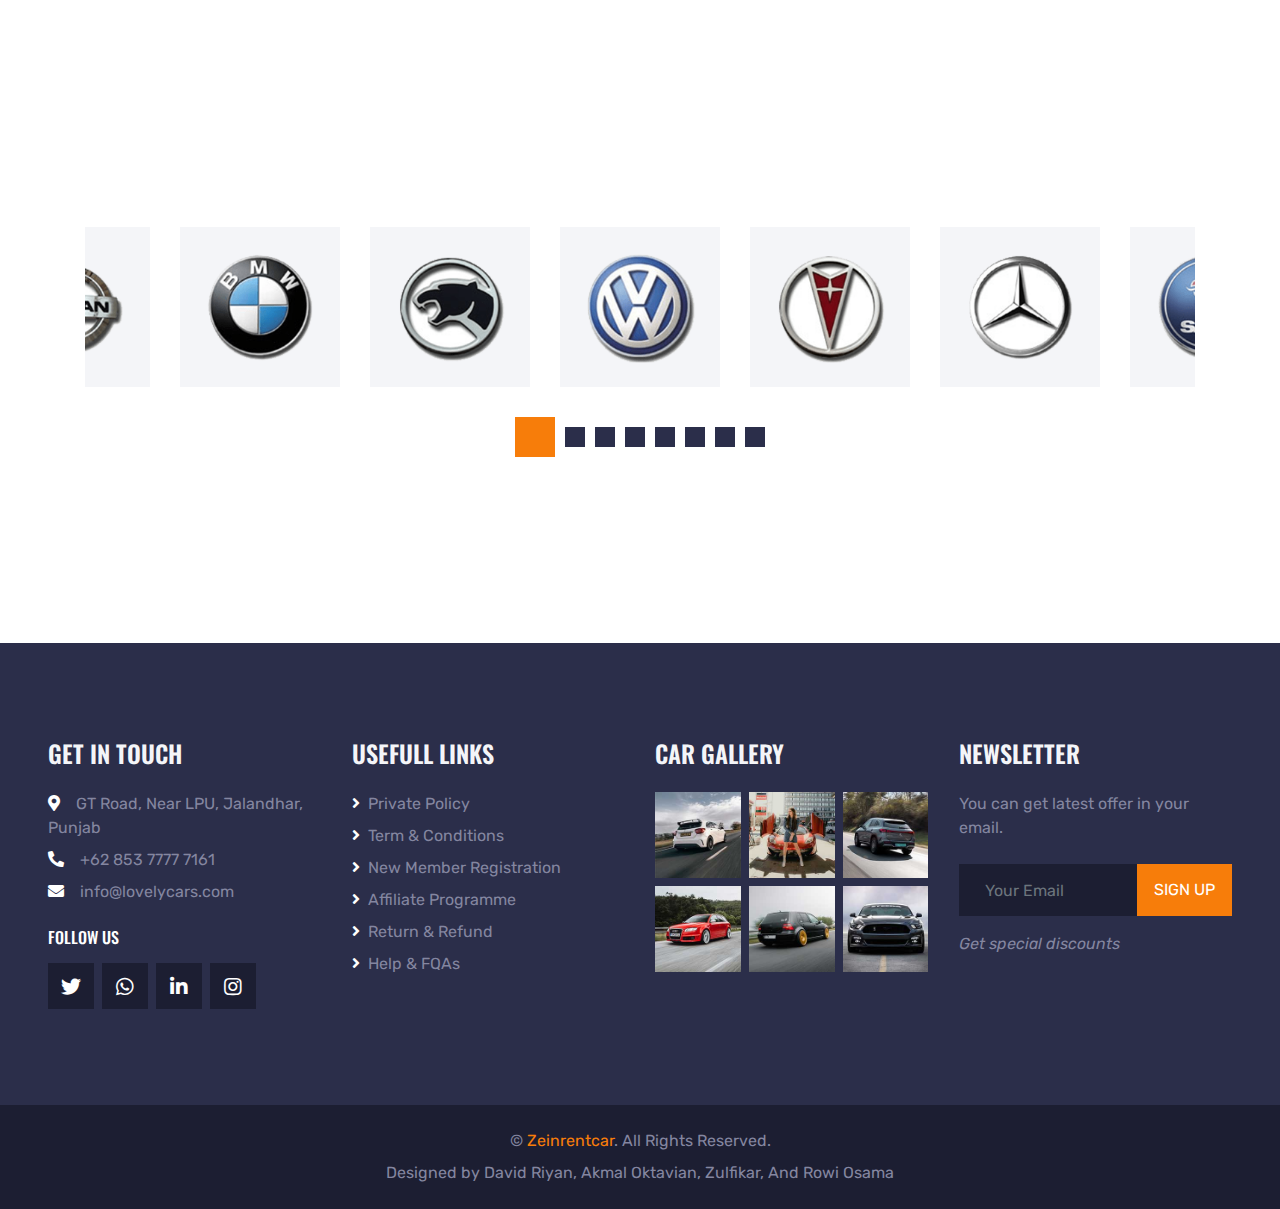
==== commit 639063b8: "change and repair file index "Temukan Mobilmu"" ====
--- a/about.html
+++ b/about.html
@@ -6,7 +6,7 @@
     <title>Zeinrentcar - Zeinrentcar Online</title>
     <meta content="width=device-width, initial-scale=1.0" name="viewport">
     <meta content="Zeinrentcar - Zeinrentcar online" name="keywords">
-    <meta content="This is a car rental website. You can Zeinrentcar in Jalandhar, punjab." name="description">
+    <meta content="This is a rental mobil website. You can Zeinrentcar in Jalandhar, punjab." name="description">
 
     <!-- Favicon -->
     <link href="img/favicon.ico" rel="icon">
@@ -124,7 +124,7 @@
         <div class="row justify-content-center">
             <div class="col-lg-10 text-center">
                 <img class="w-75 mb-4" src="img/about.png" alt="">
-                <p>Through this website, you can easily book a car on rent in your nearby area. Our service is available all over India. You can simply select the car and make payment to book your car.</p>
+                <p>Melalui situs web ini, Anda dapat dengan mudah memesan mobil sewaan di area terdekat Anda. Anda cukup memilih mobil dan melakukan pembayaran untuk memesan mobil Anda.</p>
             </div>
         </div>
         <div class="row mt-3">
@@ -149,7 +149,7 @@
                     <div class="d-flex align-items-center justify-content-center flex-shrink-0 bg-primary ml-n4 mr-4" style="width: 100px; height: 100px;">
                         <i class="fa fa-2x fa-map-marker-alt text-secondary"></i>
                     </div>
-                    <h4 class="text-uppercase m-0">Lots Of Pickup Locations</h4>
+                    <h4 class="text-uppercase m-0">Lokasi yang strategis</h4>
                 </div>
             </div>
         </div>
@@ -172,20 +172,20 @@
                         </div>
                         <h1 class="display-2 text-white mt-n2 m-0">01</h1>
                     </div>
-                    <h4 class="text-uppercase mb-3">Car Rental</h4>
-                    <p class="m-0">You can get a car in rent online. This is a very simple platform to get a car in rent for some time.</p>
+                    <h4 class="text-uppercase mb-3">rental mobil</h4>
+                    <p class="m-0">Anda bisa mendapatkan mobil di sewa online. Ini adalah platform yang sangat sederhana untuk menyewa mobil selama beberapa waktu.</p>
                 </div>
             </div>
             <div class="col-lg-4 col-md-6 mb-2">
                 <div class="service-item active d-flex flex-column justify-content-center px-4 mb-4">
                     <div class="d-flex align-items-center justify-content-between mb-3">
                         <div class="d-flex align-items-center justify-content-center bg-primary ml-n4" style="width: 80px; height: 80px;">
-                            <i class="fa fa-2x fa-money-check-alt text-secondary"></i>
+                            <i class="fa fa-2x fa-car-crash text-secondary"></i>
                         </div>
                         <h1 class="display-2 text-white mt-n2 m-0">02</h1>
                     </div>
-                    <h4 class="text-uppercase mb-3">Car Financing</h4>
-                    <p class="m-0">We also offer car financing service. You can easily finance a car from us.</p>
+                    <h4 class="text-uppercase mb-3">konsultasi tentang mobil</h4>
+                    <p class="m-0">Kami juga menawarkan layanan konsultasi. Anda dapat dengan mudah mengkonsultasikan mobil dari kami.</p>
                 </div>
             </div>
             <div class="col-lg-4 col-md-6 mb-2">
@@ -361,7 +361,7 @@
     <p class="mb-2 text-center text-body">&copy; <a href="#">Zeinrentcar</a>. All Rights Reserved.</p>
     
     <!--/*** This template is free as long as you keep the footer author’s credit link/attribution link/backlink. If you'd like to use the template without the footer author’s credit link/attribution link/backlink, you can purchase the Credit Removal License from "https://htmlcodex.com/credit-removal". Thank you for your support. ***/-->					
-    <p class="m-0 text-center text-body">Designed by Md Arshad Noor, Aditya More, and Satyam Kumar</p>
+    <p class="m-0 text-center text-body">Designed by David Riyan, Akmal Oktavian, Zulfikar, And Rowi Osama</p>
 </div>
 <!-- Footer End -->
 
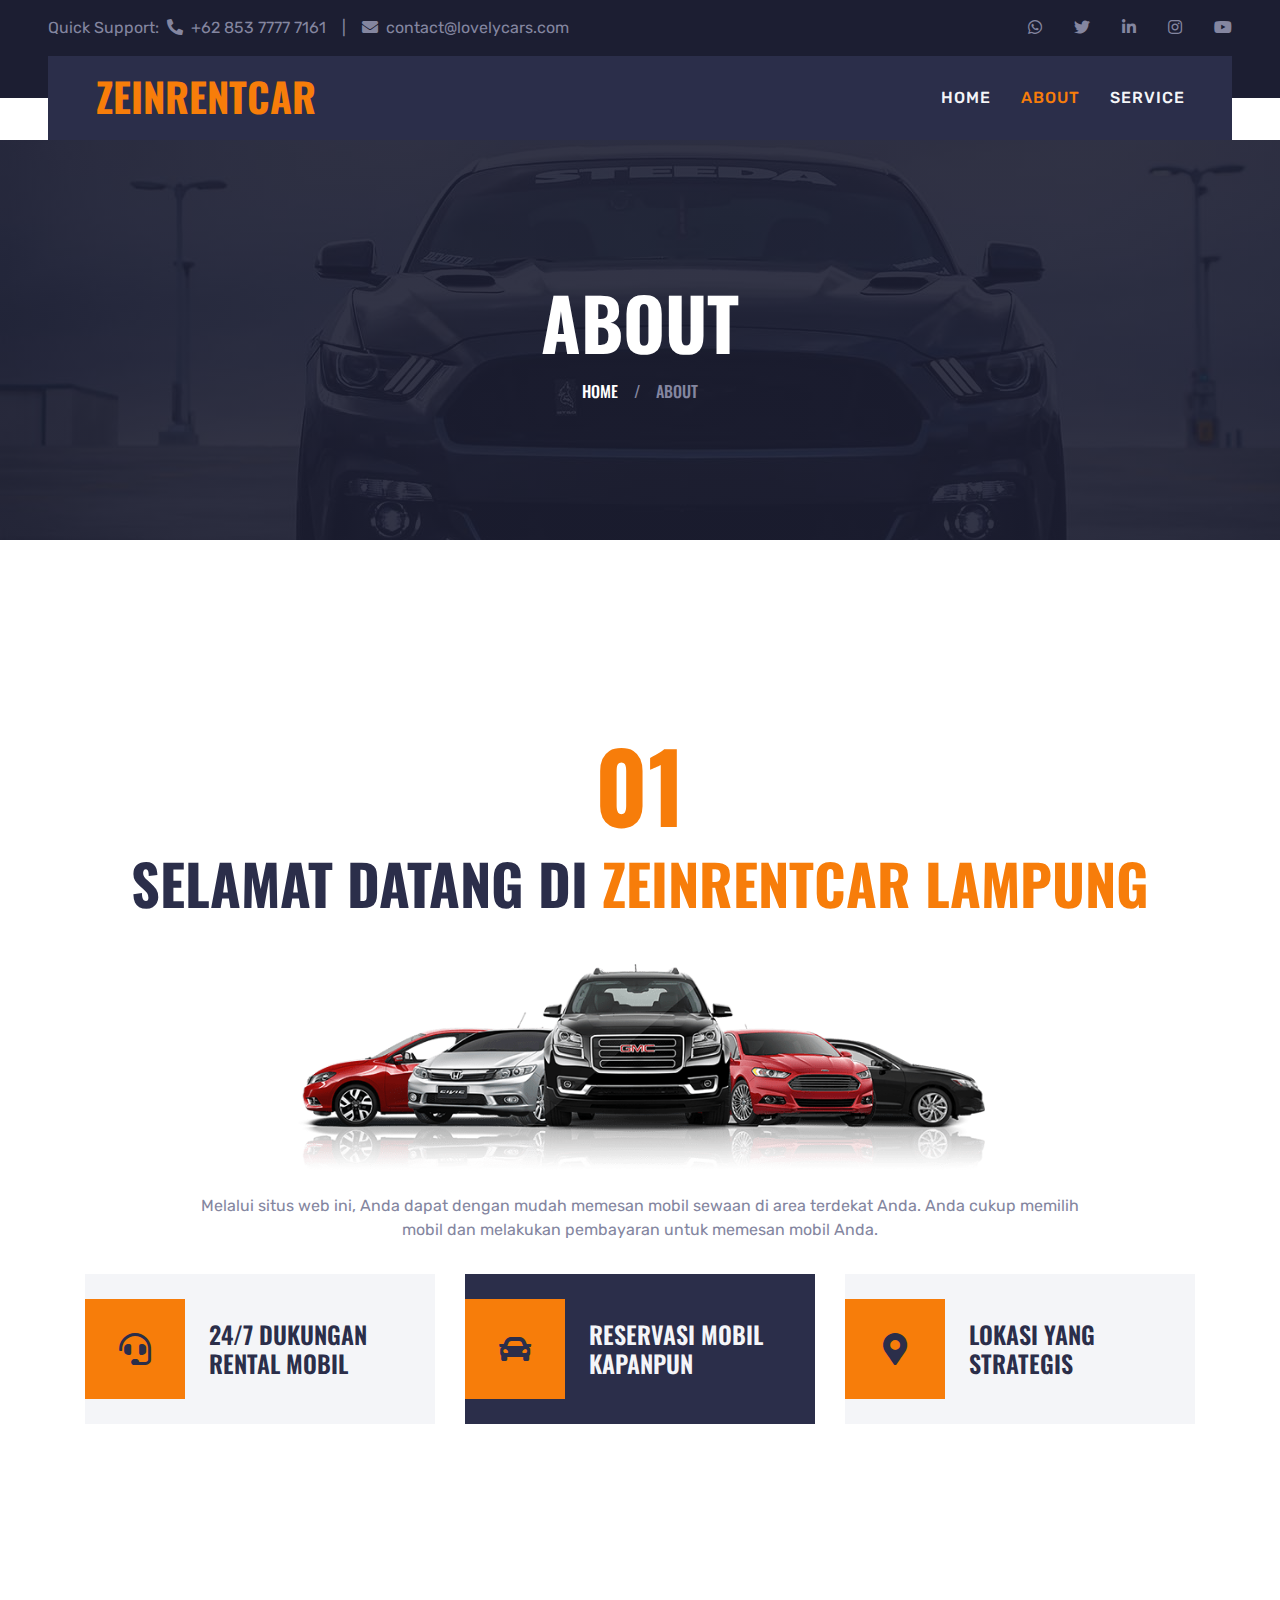
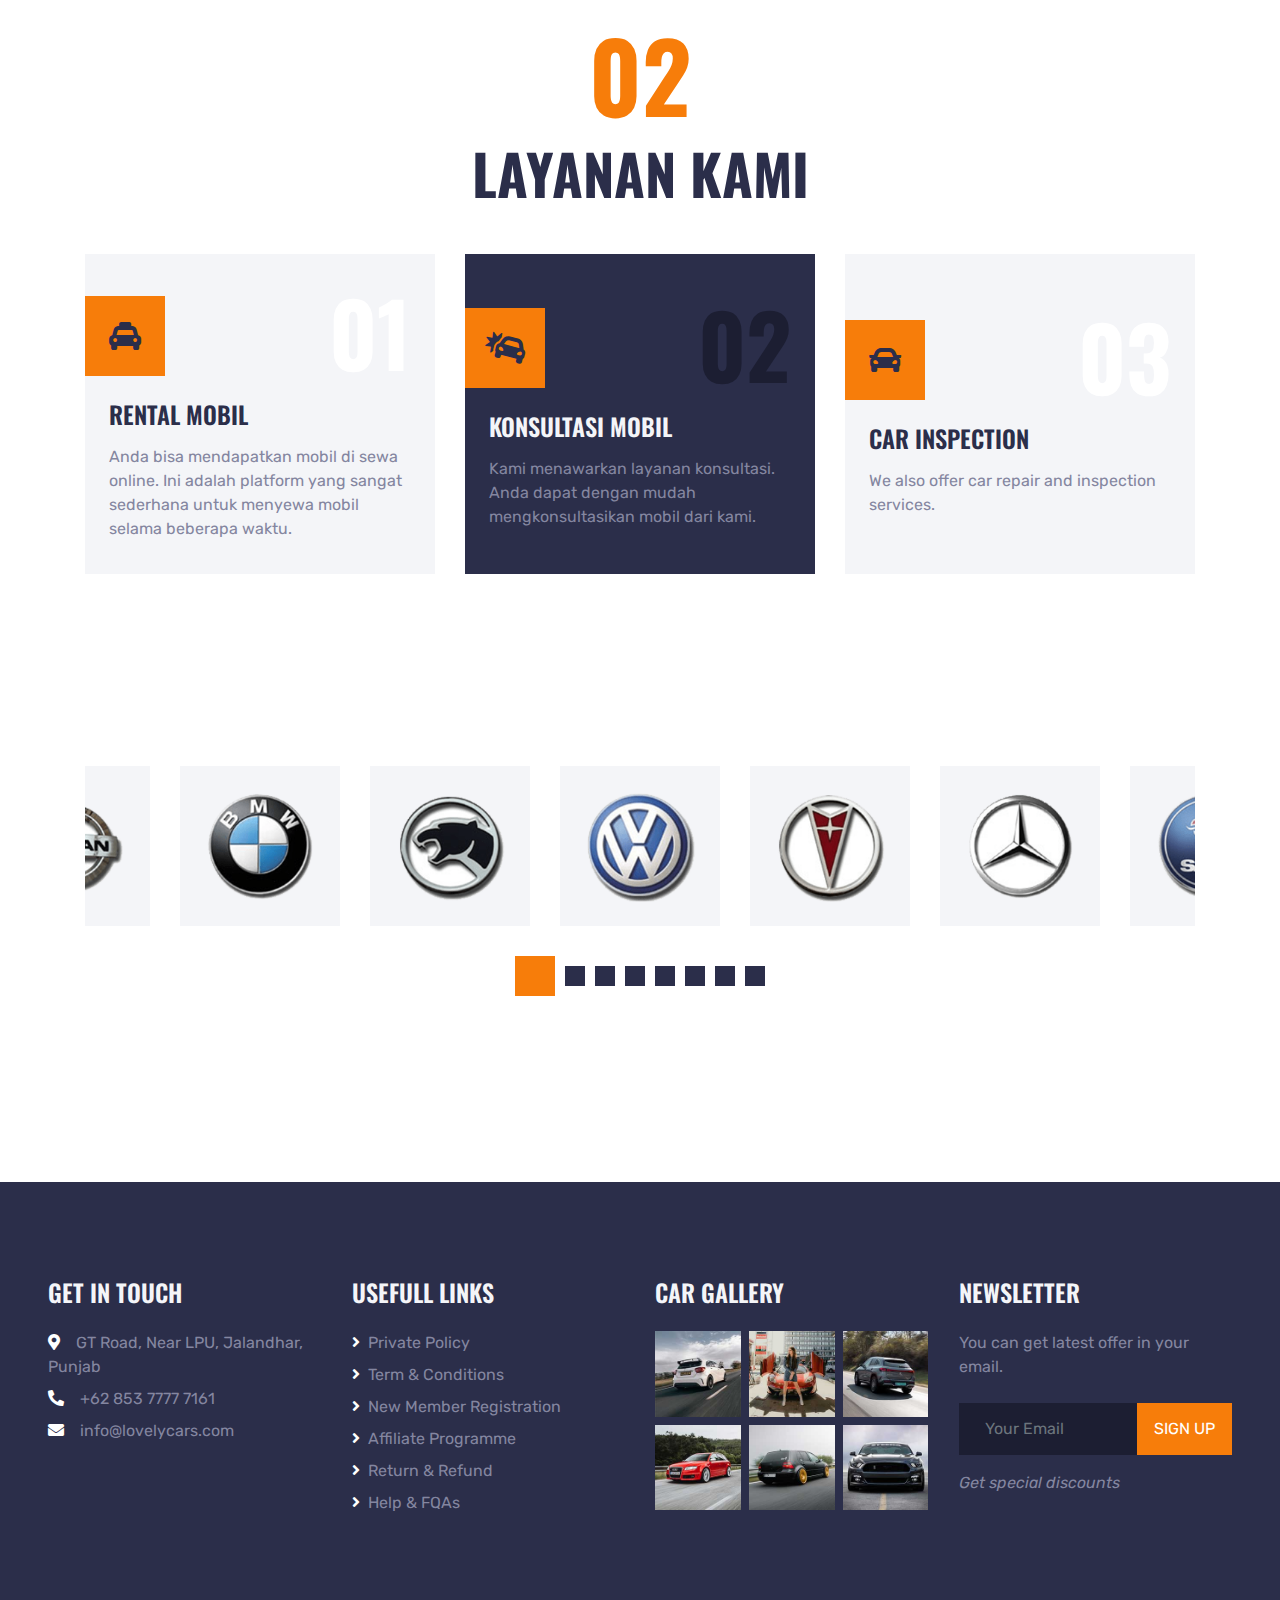
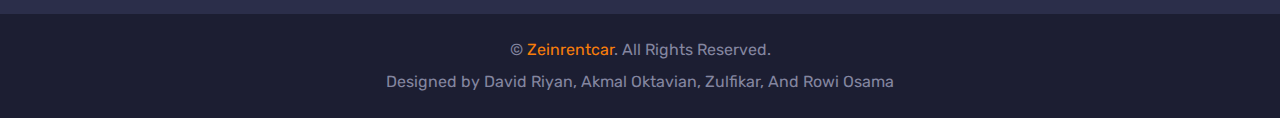
==== commit c58172f2: "change navbar" ====
--- a/about.html
+++ b/about.html
@@ -70,7 +70,7 @@
         <div class="position-relative px-lg-5" style="z-index: 9;">
             <nav class="navbar navbar-expand-lg bg-secondary navbar-dark py-3 py-lg-0 pl-3 pl-lg-5">
                 <a href="" class="navbar-brand">
-                    <h1 class="text-uppercase text-primary mb-1">Royal Cars</h1>
+                    <h1 class="text-uppercase text-primary mb-1">Zeinrentcar</h1>
                 </a>
                 <button type="button" class="navbar-toggler" data-toggle="collapse" data-target="#navbarCollapse">
                     <span class="navbar-toggler-icon"></span>
@@ -80,23 +80,7 @@
                         <a href="index.html" class="nav-item nav-link">Home</a>
                         <a href="about.html" class="nav-item nav-link active">About</a>
                         <a href="service.html" class="nav-item nav-link">Service</a>
-                        <div class="nav-item dropdown">
-                            <a href="#" class="nav-link dropdown-toggle" data-toggle="dropdown">Cars</a>
-                            <div class="dropdown-menu rounded-0 m-0">
-                                <a href="car.html" class="dropdown-item">Car Listing</a>
-                                <a href="detail.html" class="dropdown-item">Car Detail</a>
-                                <a href="booking.html" class="dropdown-item">Car Booking</a>
-                            </div>
-                        </div>
-                        <div class="nav-item dropdown">
-                            <a href="#" class="nav-link dropdown-toggle" data-toggle="dropdown">Pages</a>
-                            <div class="dropdown-menu rounded-0 m-0">
-                                <a href="#" class="dropdown-item">The Team</a>
-                                <a href="#" class="dropdown-item">Testimonial</a>
-                            </div>
-                        </div>
-                        <a href="contact.html" class="nav-item nav-link">Contact</a>
-                    </div>
+                        
                 </div>
             </nav>
         </div>
@@ -184,8 +168,8 @@
                         </div>
                         <h1 class="display-2 text-white mt-n2 m-0">02</h1>
                     </div>
-                    <h4 class="text-uppercase mb-3">konsultasi tentang mobil</h4>
-                    <p class="m-0">Kami juga menawarkan layanan konsultasi. Anda dapat dengan mudah mengkonsultasikan mobil dari kami.</p>
+                    <h4 class="text-uppercase mb-3">konsultasi mobil</h4>
+                    <p class="m-0">Kami menawarkan layanan konsultasi. Anda dapat dengan mudah mengkonsultasikan mobil dari kami.</p>
                 </div>
             </div>
             <div class="col-lg-4 col-md-6 mb-2">
@@ -200,42 +184,6 @@
                     <p class="m-0">We also offer car repair and inspection services.</p>
                 </div>
             </div>
-            <div class="col-lg-4 col-md-6 mb-2">
-                <div class="service-item d-flex flex-column justify-content-center px-4 mb-4">
-                    <div class="d-flex align-items-center justify-content-between mb-3">
-                        <div class="d-flex align-items-center justify-content-center bg-primary ml-n4" style="width: 80px; height: 80px;">
-                            <i class="fa fa-2x fa-cogs text-secondary"></i>
-                        </div>
-                        <h1 class="display-2 text-white mt-n2 m-0">04</h1>
-                    </div>
-                    <h4 class="text-uppercase mb-3">Auto Repairing</h4>
-                    <p class="m-0">Repair your car from us on a request. You can book a request to repair your car.</p>
-                </div>
-            </div>
-            <div class="col-lg-4 col-md-6 mb-2">
-                <div class="service-item d-flex flex-column justify-content-center px-4 mb-4">
-                    <div class="d-flex align-items-center justify-content-between mb-3">
-                        <div class="d-flex align-items-center justify-content-center bg-primary ml-n4" style="width: 80px; height: 80px;">
-                            <i class="fa fa-2x fa-spray-can text-secondary"></i>
-                        </div>
-                        <h1 class="display-2 text-white mt-n2 m-0">05</h1>
-                    </div>
-                    <h4 class="text-uppercase mb-3">Auto Painting</h4>
-                    <p class="m-0">We also offer high quality painting for car. You can get a high quality polish like a new one.</p>
-                </div>
-            </div>
-            <div class="col-lg-4 col-md-6 mb-2">
-                <div class="service-item d-flex flex-column justify-content-center px-4 mb-4">
-                    <div class="d-flex align-items-center justify-content-between mb-3">
-                        <div class="d-flex align-items-center justify-content-center bg-primary ml-n4" style="width: 80px; height: 80px;">
-                            <i class="fa fa-2x fa-pump-soap text-secondary"></i>
-                        </div>
-                        <h1 class="display-2 text-white mt-n2 m-0">06</h1>
-                    </div>
-                    <h4 class="text-uppercase mb-3">Auto Cleaning</h4>
-                    <p class="m-0">We offer auto cleaning service as well. We are ready to serve the customer what they want.</p>
-                </div>
-            </div>
         </div>
     </div>
 </div>
@@ -243,7 +191,7 @@
 
 
 <!-- Banner Start -->
-<div class="container-fluid py-5">
+<!-- <div class="container-fluid py-5">
     <div class="container py-5">
         <div class="bg-banner py-5 px-4 text-center">
             <div class="py-5">
@@ -254,7 +202,7 @@
             </div>
         </div>
     </div>
-</div>
+</div> -->
 <!-- Banner End -->
 
 
@@ -300,13 +248,13 @@
             <p class="mb-2"><i class="fa fa-map-marker-alt text-white mr-3"></i>GT Road, Near LPU, Jalandhar, Punjab</p>
             <p class="mb-2"><i class="fa fa-phone-alt text-white mr-3"></i>+62 853 7777 7161</p>
             <p><i class="fa fa-envelope text-white mr-3"></i>info@lovelycars.com</p>
-            <h6 class="text-uppercase text-white py-2">Follow Us</h6>
+            <!-- <h6 class="text-uppercase text-white py-2">Follow Us</h6>
             <div class="d-flex justify-content-start">
                 <a class="btn btn-lg btn-dark btn-lg-square mr-2" href="#"><i class="fab fa-twitter"></i></a>
                 <a class="btn btn-lg btn-dark btn-lg-square mr-2" href="#"><i class="fab fa-whatsapp"></i></a>
                 <a class="btn btn-lg btn-dark btn-lg-square mr-2" href="#"><i class="fab fa-linkedin-in"></i></a>
                 <a class="btn btn-lg btn-dark btn-lg-square" href="#"><i class="fab fa-instagram"></i></a>
-            </div>
+            </div> -->
         </div>
         <div class="col-lg-3 col-md-6 mb-5">
             <h4 class="text-uppercase text-light mb-4">Usefull Links</h4>
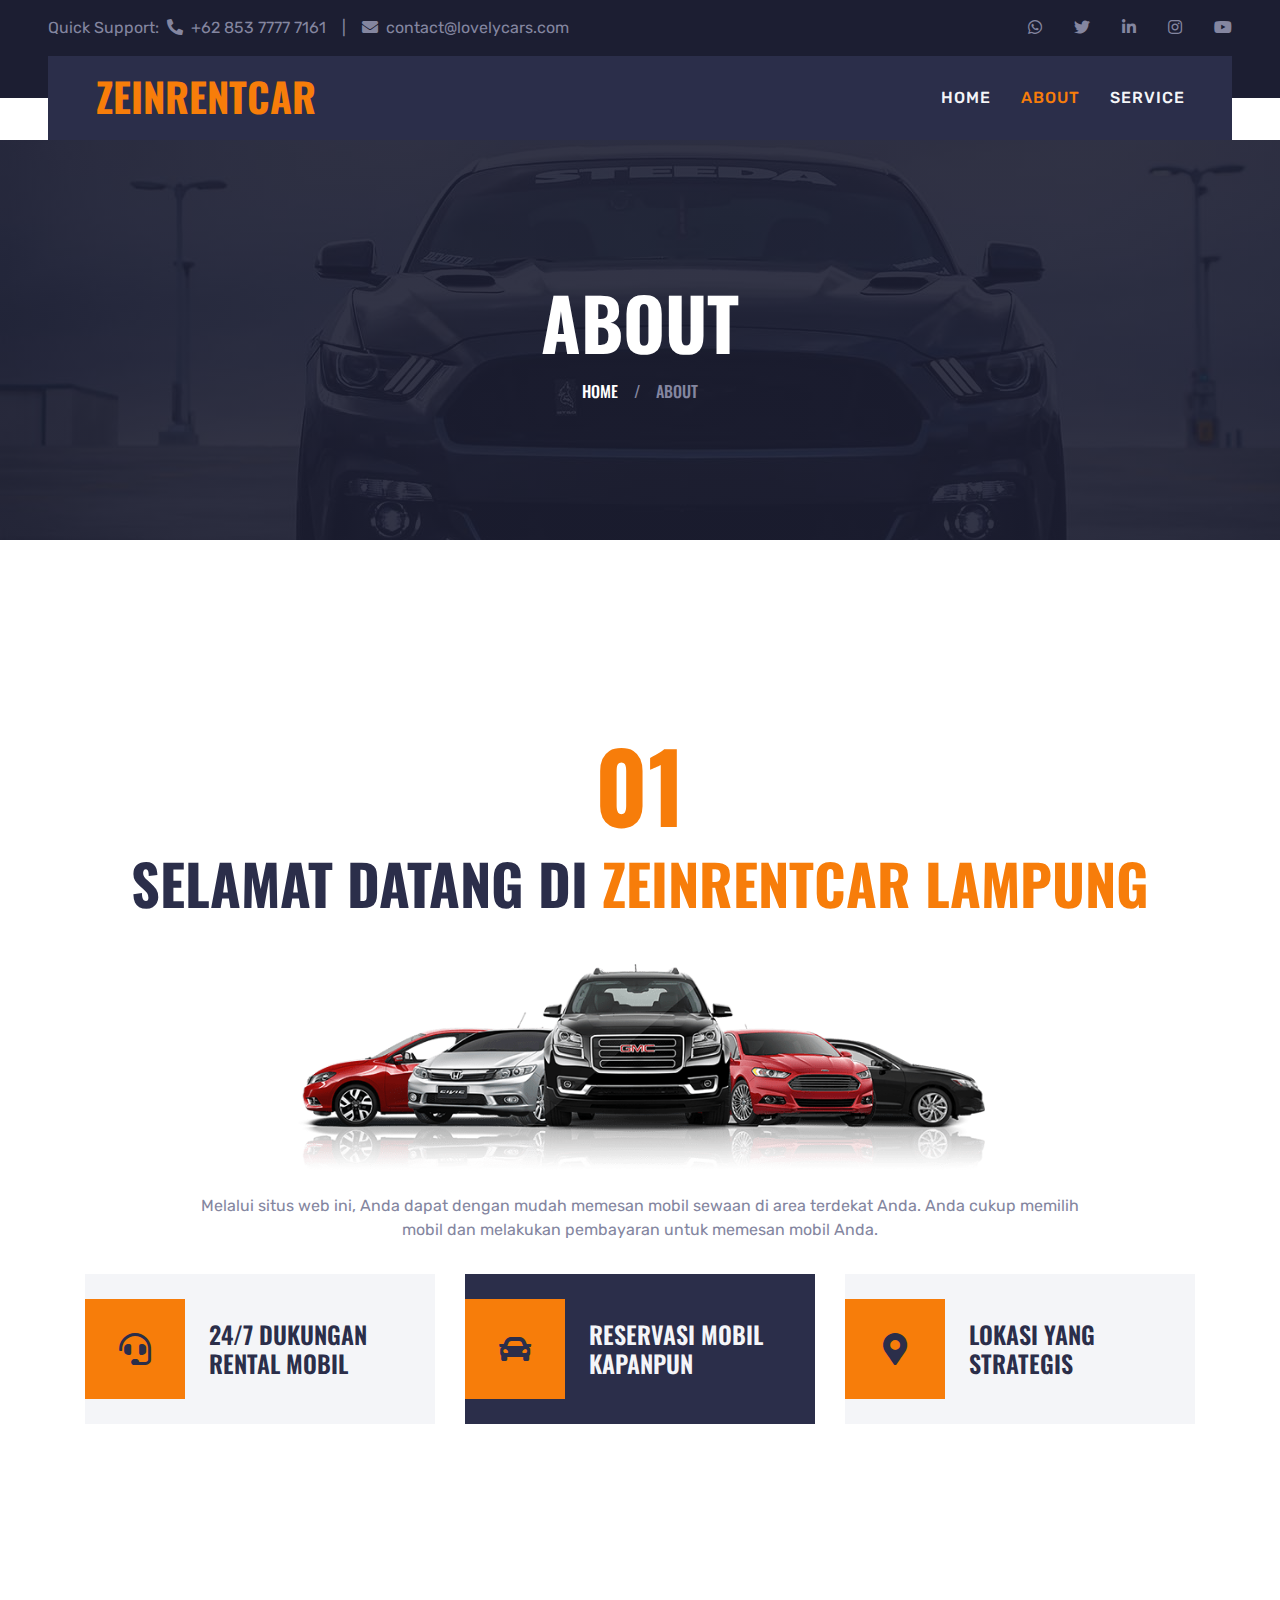
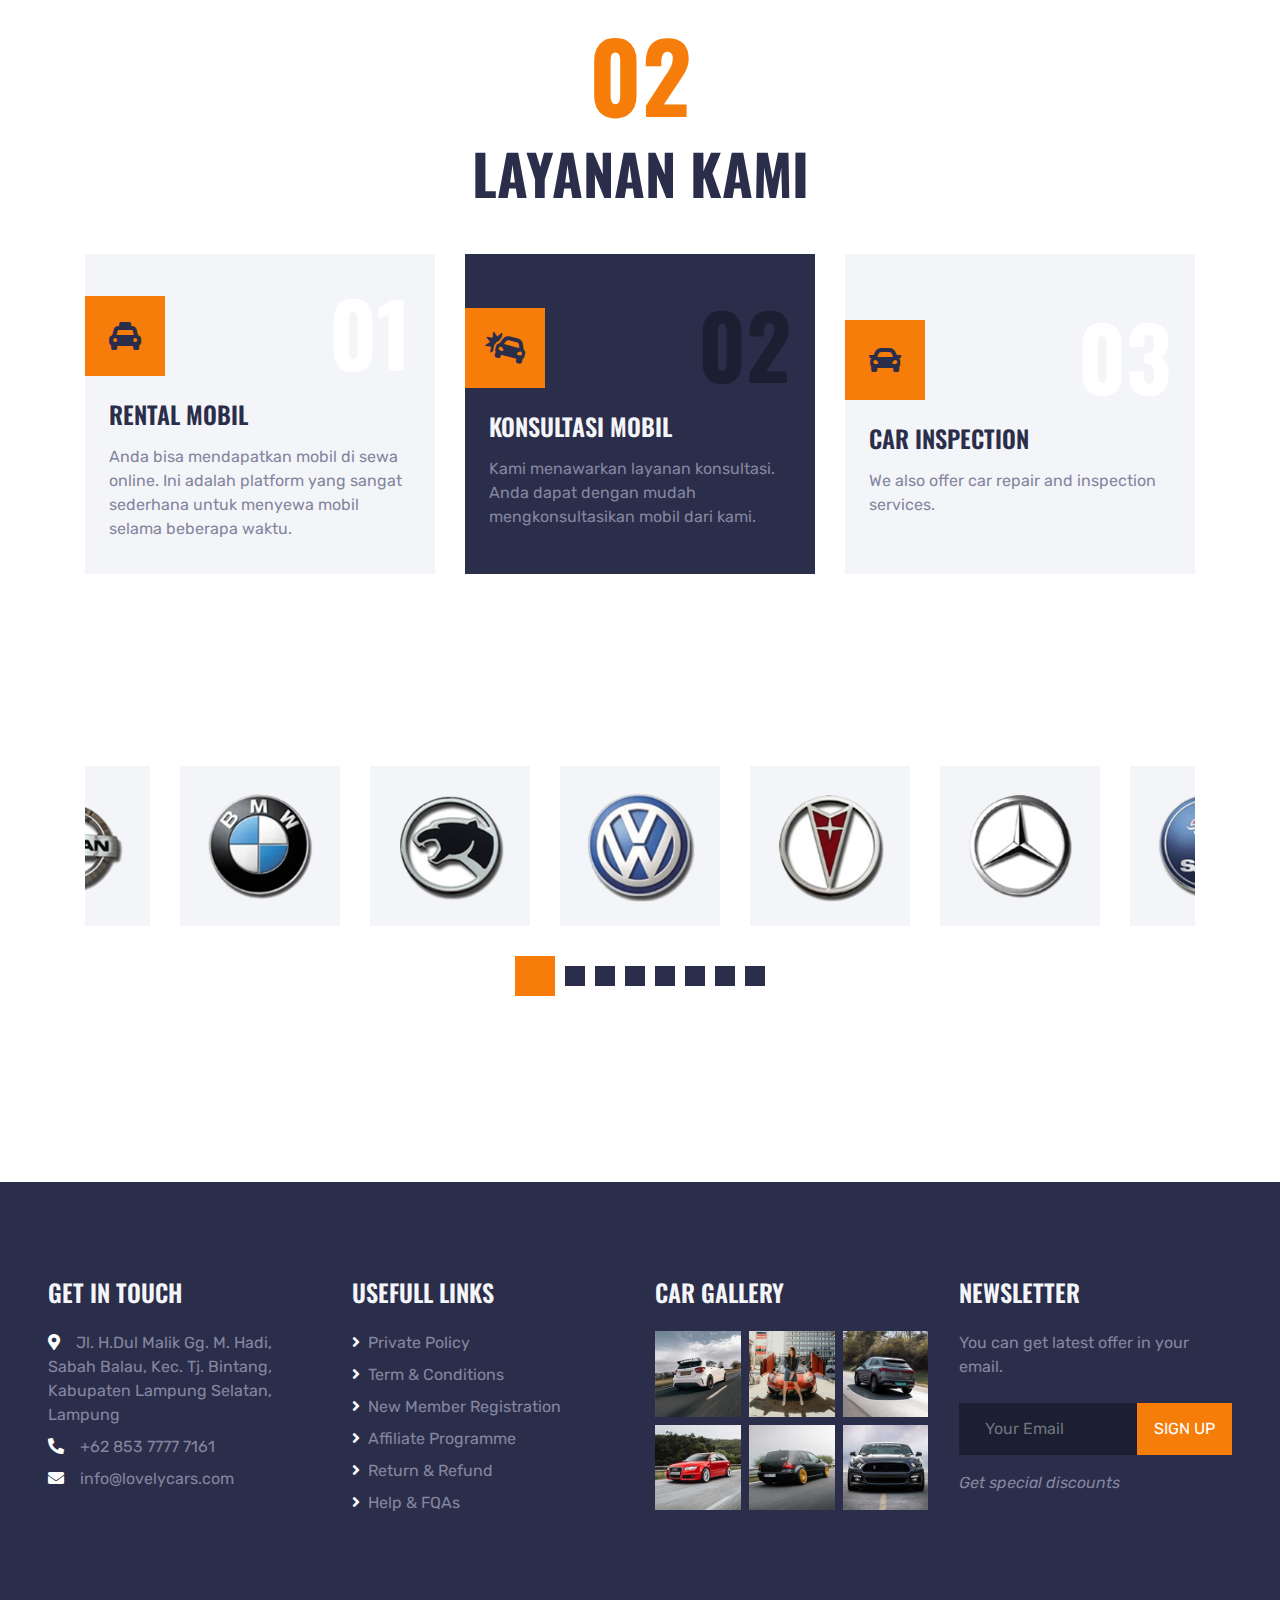
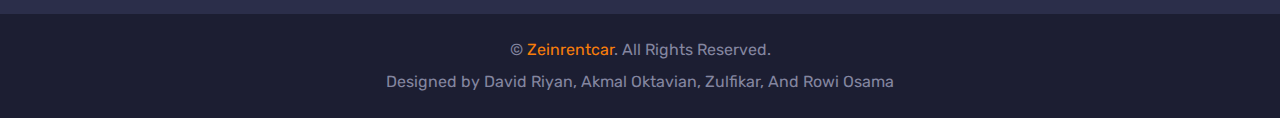
==== commit cc100e6e: "change : alamat to "Jl. H.Dul Malik Gg. M. Hadi, Sabah Balau, Kec. Tj. Bintang, Kabupaten Lampung Se" ====
--- a/about.html
+++ b/about.html
@@ -245,7 +245,7 @@
     <div class="row pt-5">
         <div class="col-lg-3 col-md-6 mb-5">
             <h4 class="text-uppercase text-light mb-4">Get In Touch</h4>
-            <p class="mb-2"><i class="fa fa-map-marker-alt text-white mr-3"></i>GT Road, Near LPU, Jalandhar, Punjab</p>
+            <p class="mb-2"><i class="fa fa-map-marker-alt text-white mr-3"></i>Jl. H.Dul Malik Gg. M. Hadi, Sabah Balau, Kec. Tj. Bintang, Kabupaten Lampung Selatan, Lampung</p>
             <p class="mb-2"><i class="fa fa-phone-alt text-white mr-3"></i>+62 853 7777 7161</p>
             <p><i class="fa fa-envelope text-white mr-3"></i>info@lovelycars.com</p>
             <!-- <h6 class="text-uppercase text-white py-2">Follow Us</h6>
